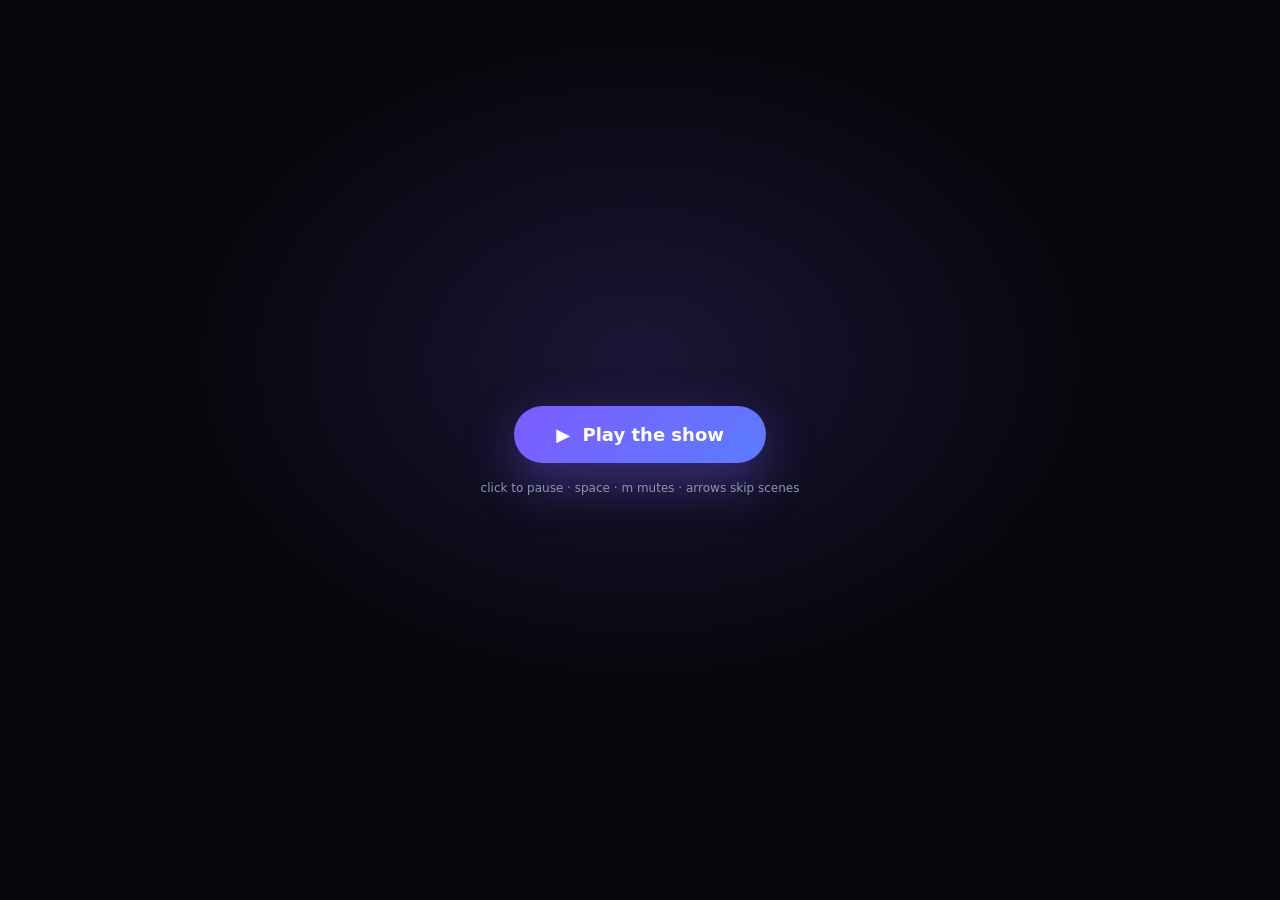
==== examples/alan-watts.html @ 17af9268 "v1.6.0 — portrait, square and feed formats, plus an Alan Watts example The design space now follows " ====
<!DOCTYPE html>
<html lang="en" class="mode-wizard"><head>
<meta charset="utf-8">
<meta name="viewport" content="width=device-width, initial-scale=1">
<title>Kinemotif — the HTML animation studio</title>
<meta name="description" content="Turn a paragraph into a moving, scored presentation. One HTML file. No video, no images, no internet.">
<style>
/* ============================================================
   Motion Studio — UI styles
   ============================================================ */
*, *::before, *::after { box-sizing: border-box; }

:root {
  --bg: #0b0d12;
  --panel: #12151d;
  --panel2: #171b25;
  --line: #232a38;
  --ink: #e8ecf5;
  --muted: #8b96ad;
  --accent: #7c5cff;
  --accent2: #22d3ee;
  --radius: 10px;
}

html, body {
  margin: 0; padding: 0;
  background: var(--bg);
  color: var(--ink);
  font-family: "Segoe UI", system-ui, -apple-system, sans-serif;
  font-size: 14px;
  -webkit-font-smoothing: antialiased;
}
body { overflow: hidden; }

button { font-family: inherit; font-size: inherit; cursor: pointer; }
input, select, textarea { font-family: inherit; font-size: inherit; }

.logo { font-weight: 800; letter-spacing: -0.02em; font-size: 20px; }
.logo span { color: var(--accent); }
.logo.small { font-size: 16px; }

.spacer { flex: 1; }
.muted { color: var(--muted); font-weight: 400; }

/* ---------------- buttons ---------------- */
.primary {
  background: linear-gradient(135deg, var(--accent), #5b7cff);
  color: #fff; border: 0; border-radius: 8px;
  padding: 9px 16px; font-weight: 600;
}
.primary:hover { filter: brightness(1.1); }
.primary.big { padding: 14px 26px; font-size: 16px; border-radius: 10px; }
.ghost {
  background: var(--panel2); color: var(--ink);
  border: 1px solid var(--line); border-radius: 8px;
  padding: 8px 14px;
}
.ghost:hover { border-color: #3a4459; }
.ghost.off { opacity: .55; }
.full { width: 100%; display: block; margin-top: 6px; }

/* ---------------- wizard ---------------- */
#wizard {
  height: 100vh; overflow-y: auto;
  background:
    radial-gradient(900px 500px at 12% -10%, rgba(124, 92, 255, .22), transparent 60%),
    radial-gradient(700px 500px at 95% 0%, rgba(34, 211, 238, .14), transparent 60%),
    var(--bg);
}
.wiz-inner { max-width: 1040px; margin: 0 auto; padding: 26px 24px 56px; }
.wiz-inner header { margin-bottom: 16px; }
.wiz-inner h1 { font-size: 33px; margin: 4px 0 8px; letter-spacing: -0.03em; line-height: 1.1; }
.wiz-inner .tag { color: var(--muted); font-size: 15px; max-width: 640px; line-height: 1.6; margin: 0; }
.wiz-inner section { margin-top: 22px; }
.wiz-inner h2 {
  font-size: 13px; text-transform: uppercase; letter-spacing: .12em;
  color: var(--muted); font-weight: 700; margin: 0 0 12px;
  display: flex; align-items: center; gap: 8px;
}
.wiz-inner h2 i {
  font-style: normal; width: 20px; height: 20px; border-radius: 50%;
  background: var(--accent); color: #fff; font-size: 11px;
  display: grid; place-items: center; letter-spacing: 0;
}

.style-cards { display: grid; grid-template-columns: repeat(3, 1fr); gap: 12px; }
.style-card {
  background: var(--panel); border: 2px solid var(--line);
  border-radius: var(--radius); padding: 8px; text-align: left;
  color: var(--ink); transition: border-color .15s, transform .15s;
}
.style-card:hover { transform: translateY(-2px); border-color: #3a4459; }
.style-card.on { border-color: var(--accent); box-shadow: 0 0 0 3px rgba(124, 92, 255, .18); }
.style-card .sw { width: 100%; height: 112px; object-fit: cover; display: block; border-radius: 6px; background: #000; }
.style-card .sc-name { font-weight: 700; margin-top: 8px; font-size: 13px; }
.style-card .sc-blurb { color: var(--muted); font-size: 11.5px; margin-top: 2px; }

.chips { display: flex; flex-wrap: wrap; gap: 8px; margin-bottom: 10px; }
.chip {
  background: var(--panel2); border: 1px solid var(--line); color: var(--muted);
  border-radius: 999px; padding: 6px 13px; font-size: 12.5px;
}
.chip:hover { color: var(--ink); border-color: var(--accent); }

#storyInput {
  width: 100%; min-height: 104px; resize: vertical;
  background: var(--panel); border: 1px solid var(--line); border-radius: var(--radius);
  color: var(--ink); padding: 14px; line-height: 1.65;
}
#storyInput:focus { outline: 0; border-color: var(--accent); }

.row3 { display: grid; grid-template-columns: repeat(3, 1fr); gap: 12px; }
.row4 { display: grid; grid-template-columns: repeat(4, 1fr); gap: 12px; }
@media (max-width: 820px) { .row4 { grid-template-columns: repeat(2, 1fr); } }
.row3 label, .row4 label { display: block; font-size: 12px; color: var(--muted); }
.row3 select, .row4 select {
  width: 100%; margin-top: 6px; background: var(--panel);
  border: 1px solid var(--line); color: var(--ink);
  border-radius: 8px; padding: 9px 10px;
}

.wiz-actions { display: flex; gap: 12px; align-items: center; margin-top: 22px; }
.resume {
  margin-top: 18px; padding: 12px 16px; border-radius: 10px;
  background: var(--panel); border: 1px dashed var(--line); color: var(--muted);
}
.resume button {
  background: none; border: 0; color: var(--accent2);
  text-decoration: underline; font-weight: 600; padding: 0 4px;
}

/* ---------------- editor shell ---------------- */
#editor {
  display: grid;
  grid-template-columns: 288px minmax(0, 1fr) 320px;
  grid-template-rows: 54px minmax(0, 1fr);
  height: 100vh;
  background: var(--bg);
}
#topbar {
  grid-column: 1 / -1;
  display: flex; align-items: center; gap: 12px;
  padding: 0 14px; border-bottom: 1px solid var(--line);
  background: var(--panel);
}
.title-input {
  background: var(--panel2); border: 1px solid var(--line); color: var(--ink);
  border-radius: 8px; padding: 7px 11px; width: 260px;
}
.title-input:focus { outline: 0; border-color: var(--accent); }

#left, #right {
  background: var(--panel); overflow-y: auto; padding: 12px;
}
#left { border-right: 1px solid var(--line); }
#right { border-left: 1px solid var(--line); }

.pane-head {
  display: flex; align-items: center; justify-content: space-between;
  font-size: 11px; text-transform: uppercase; letter-spacing: .12em;
  color: var(--muted); font-weight: 700;
  margin: 14px 0 8px;
}
.pane-head:first-child { margin-top: 2px; }
.pane-head button {
  background: var(--panel2); border: 1px solid var(--line); color: var(--ink);
  width: 22px; height: 22px; border-radius: 6px; line-height: 1;
  font-size: 14px; padding: 0;
}
.pane-head button:hover { border-color: var(--accent); }

.scene-list { display: flex; flex-direction: column; gap: 6px; }
.scene-item {
  display: flex; gap: 8px; align-items: center;
  background: var(--panel2); border: 1px solid var(--line);
  border-radius: 8px; padding: 8px 9px; cursor: pointer;
}
.scene-item:hover { border-color: #3a4459; }
.scene-item.sel { border-color: var(--accent); background: #1b1830; }
.si-num {
  width: 20px; height: 20px; flex: 0 0 20px; border-radius: 5px;
  background: #232a3c; color: var(--muted); font-size: 11px;
  display: grid; place-items: center; font-weight: 700;
}
.si-main { min-width: 0; flex: 1; }
.si-title { font-size: 12.5px; font-weight: 600; white-space: nowrap; overflow: hidden; text-overflow: ellipsis; }
.si-sub { font-size: 10.5px; color: var(--muted); margin-top: 2px; }
.si-tools { display: flex; gap: 2px; opacity: 0; transition: opacity .12s; }
.scene-item:hover .si-tools { opacity: 1; }
.si-tools button {
  background: none; border: 0; color: var(--muted);
  font-size: 11px; padding: 2px 3px; border-radius: 4px;
}
.si-tools button:hover { background: #2a3348; color: var(--ink); }

.style-row { display: grid; grid-template-columns: 1fr 1fr; gap: 6px; }
.swatch {
  display: flex; align-items: center; gap: 6px;
  background: var(--panel2); border: 1px solid var(--line); color: var(--muted);
  border-radius: 7px; padding: 7px 8px; font-size: 11.5px; text-align: left;
}
.swatch i { width: 10px; height: 10px; border-radius: 3px; flex: 0 0 10px; }
.swatch.on { border-color: var(--accent); color: var(--ink); }

#moodSel {
  width: 100%; background: var(--panel2); border: 1px solid var(--line);
  color: var(--ink); border-radius: 8px; padding: 8px 10px;
}

/* ---------------- stage ---------------- */
#center {
  display: flex; flex-direction: column; min-width: 0; min-height: 0;
  background: #05060a;
}
#stagewrap {
  flex: 1; min-height: 0; display: flex;
  align-items: center; justify-content: center;
  padding: 14px; background: #05060a;
}
#stage {
  width: 100%; height: 100%;
  object-fit: contain;
  display: block;
  border-radius: 6px;
  box-shadow: 0 12px 40px rgba(0, 0, 0, .6);
  background: #000;
}

#transport {
  display: flex; align-items: center; gap: 8px;
  padding: 8px 14px; border-top: 1px solid var(--line);
  background: var(--panel);
}
.tbtn {
  background: var(--panel2); border: 1px solid var(--line); color: var(--ink);
  border-radius: 7px; width: 32px; height: 30px; padding: 0;
  display: grid; place-items: center; font-size: 12px;
}
.tbtn:hover { border-color: var(--accent); }
.tbtn.play { width: 44px; background: var(--accent); border-color: var(--accent); color: #fff; font-size: 13px; }
#timeLbl { font-variant-numeric: tabular-nums; color: var(--muted); font-size: 12px; margin-left: 4px; }
.mini { display: flex; align-items: center; gap: 6px; font-size: 11px; color: var(--muted); }
.mini input { width: 90px; }

#timeline { position: relative; height: 46px; padding: 8px 14px 12px; background: var(--panel); border-top: 1px solid var(--line); }
#track { display: flex; gap: 3px; height: 100%; }
.seg {
  position: relative; background: #232a3c; border-radius: 5px;
  min-width: 8px; cursor: pointer; overflow: hidden;
  border: 1px solid transparent;
}
.seg:hover { background: #2c3549; }
.seg.sel { border-color: var(--accent); background: #2a2547; }
.seg.now { background: #333d55; }
.seg b {
  position: absolute; inset: 0; display: grid; place-items: center;
  font-size: 10px; color: #7f8aa3; font-weight: 700;
}
#head {
  position: absolute; top: 6px; bottom: 10px; left: 0; width: 2px;
  background: var(--accent2); box-shadow: 0 0 8px var(--accent2);
  pointer-events: none;
}

/* ---------------- inspector ---------------- */
.fld { display: block; font-size: 11.5px; color: var(--muted); margin-bottom: 10px; }
.fld input[type="text"], .fld input:not([type]), .fld textarea, .fld select {
  width: 100%; margin-top: 5px; background: var(--panel2);
  border: 1px solid var(--line); color: var(--ink);
  border-radius: 7px; padding: 8px 9px; font-size: 12.5px;
}
.fld textarea { resize: vertical; line-height: 1.55; }
.fld input[type="range"] { width: 100%; margin-top: 8px; }
.fld input[type="color"] { width: 100%; height: 32px; margin-top: 5px; background: var(--panel2); border: 1px solid var(--line); border-radius: 7px; padding: 2px; }
.fld select:focus, .fld input:focus, .fld textarea:focus { outline: 0; border-color: var(--accent); }
.hint { font-size: 11px; color: #5d6880; line-height: 1.6; margin-top: 18px; }

/* ---------------- play only ---------------- */
#playlayer {
  position: fixed; inset: 0; z-index: 40;
  display: none; flex-direction: column; gap: 18px;
  align-items: center; justify-content: center;
  background: radial-gradient(700px 500px at 50% 40%, rgba(124, 92, 255, .18), transparent 70%), #05060a;
}
#playlayer.show { display: flex; }
#bigplay {
  background: linear-gradient(135deg, var(--accent), #5b7cff);
  color: #fff; border: 0; border-radius: 999px;
  padding: 18px 42px; font-size: 18px; font-weight: 700;
  box-shadow: 0 18px 50px rgba(124, 92, 255, .4);
}
#bigplay:hover { filter: brightness(1.08); }
.phint { color: var(--muted); font-size: 12px; }

html.mode-play body { background: #000; overflow: hidden; }
html.mode-play #wizard, html.mode-play #editor { display: none; }
html.mode-play #stagewrap {
  position: fixed; inset: 0; z-index: 5;
  display: block; padding: 0; background: #000;
}
html.mode-play #stage {
  width: 100vw; height: 100vh; border-radius: 0; box-shadow: none; cursor: pointer;
}

/* mode visibility */
html.mode-wizard #editor { display: none; }
html.mode-studio #wizard { display: none; }
html.mode-studio #playlayer { display: none; }
html.mode-wizard #playlayer { display: none; }

@media (max-width: 1100px) {
  #editor { grid-template-columns: 230px minmax(0, 1fr) 260px; }
  .style-cards { grid-template-columns: repeat(2, 1fr); }
}

/* ---------------- v2 additions ---------------- */
.iconbtn {
  background: var(--panel2); border: 1px solid var(--line); color: var(--ink);
  border-radius: 7px; width: 30px; height: 30px; padding: 0;
  display: grid; place-items: center; font-size: 13px; line-height: 1;
}
.iconbtn:hover { border-color: var(--accent); }
.iconbtn:disabled { opacity: .35; cursor: default; border-color: var(--line); }

.fldrow { display: grid; grid-template-columns: 1fr 1fr; gap: 8px; }
.fldrow .fld { margin-bottom: 10px; }

#reduceNote {
  display: none; margin-top: 16px; padding: 10px 14px; border-radius: 10px;
  background: rgba(124, 92, 255, .1); border: 1px solid rgba(124, 92, 255, .35);
  color: var(--muted); font-size: 12.5px;
}

#help {
  position: fixed; inset: 0; z-index: 60; display: none;
  align-items: center; justify-content: center;
  background: rgba(4, 6, 12, .78); backdrop-filter: blur(4px);
}
#help.show { display: flex; }
#help .card {
  background: var(--panel); border: 1px solid var(--line); border-radius: 14px;
  padding: 22px 26px; max-width: 520px; width: calc(100% - 48px);
  box-shadow: 0 30px 80px rgba(0, 0, 0, .6);
}
#help h3 { margin: 0 0 14px; font-size: 15px; letter-spacing: .02em; }
#help table { width: 100%; border-collapse: collapse; font-size: 13px; }
#help td { padding: 6px 0; border-bottom: 1px solid rgba(255, 255, 255, .05); color: var(--muted); }
#help td:first-child { width: 42%; }
#help kbd {
  background: var(--panel2); border: 1px solid var(--line); border-bottom-width: 2px;
  border-radius: 5px; padding: 2px 7px; font-family: inherit; font-size: 12px; color: var(--ink);
}

/* style picker */
.pick-row { display: flex; align-items: center; gap: 12px; margin-top: 10px; flex-wrap: wrap; }
.pick-row > span { font-size: 12px; color: var(--muted); }
.style-picks { display: flex; gap: 6px; flex-wrap: wrap; }
.pick {
  display: flex; align-items: center; gap: 6px; font-size: 11.5px;
  background: var(--panel2); border: 1px solid var(--line); color: var(--muted);
  border-radius: 999px; padding: 5px 11px; opacity: .45;
}
.pick i { width: 8px; height: 8px; border-radius: 3px; display: block; }
.pick.on { opacity: 1; color: var(--ink); border-color: var(--accent); }
.music-info { font-size: 11px; color: var(--muted); margin-top: 6px; font-variant-numeric: tabular-nums; }

.toggle { display: flex; align-items: center; gap: 7px; margin-top: 8px; font-size: 11.5px; color: var(--muted); cursor: pointer; }
.toggle input { accent-color: #7c5cff; }

.mix-order { font-size: 11.5px; color: var(--muted); margin-top: 8px; line-height: 1.7; }
.mix-order b { color: var(--ink); font-weight: 600; }
#mixStyles { margin-bottom: 6px; }

</style>
</head>
<body>

<!-- ===================== WIZARD ===================== -->
<div id="wizard">
  <div class="wiz-inner">
    <header>
      <div class="logo">Kine<span>motif</span></div>
      <h1>Turn a paragraph into a moving, scored presentation.</h1>
      <p class="tag">One HTML file. It draws its own artwork, animates every scene, morphs between them and synthesises an original soundtrack as it plays. No video files, no images, no internet.</p>
    </header>

    <section>
      <h2><i>1</i> Pick a look</h2>
      <div id="styleCards" class="style-cards"><button class="style-card" type="button"><canvas class="sw" width="480" height="270"></canvas><div class="sc-name">Pixel Arcade</div><div class="sc-blurb">8-bit blocks, arcade type</div></button><button class="style-card" type="button"><canvas class="sw" width="1920" height="1080"></canvas><div class="sc-name">Stick Figure</div><div class="sc-blurb">ink on paper, hand-drawn</div></button><button class="style-card on" type="button"><canvas class="sw" width="1280" height="720"></canvas><div class="sc-name">Neon Night</div><div class="sc-blurb">glowing strokes on black</div></button><button class="style-card" type="button"><canvas class="sw" width="1920" height="1080"></canvas><div class="sc-name">Paper Cut</div><div class="sc-blurb">layered cut-outs, warm serif</div></button><button class="style-card" type="button"><canvas class="sw" width="1280" height="720"></canvas><div class="sc-name">Cosmic Dream</div><div class="sc-blurb">deep space gradients, thin type</div></button><button class="style-card" type="button"><canvas class="sw" width="960" height="540"></canvas><div class="sc-name">VHS Retro</div><div class="sc-blurb">80s sunset, chromatic fuzz</div></button><button class="style-card" type="button"><canvas class="sw" width="1920" height="1080"></canvas><div class="sc-name">Blueprint</div><div class="sc-blurb">technical drawing, cyan grid</div></button><button class="style-card" type="button"><canvas class="sw" width="1920" height="1080"></canvas><div class="sc-name">Riso Print</div><div class="sc-blurb">two-ink overprint, paper grain</div></button><button class="style-card" type="button"><canvas class="sw" width="1920" height="1080"></canvas><div class="sc-name">Chalkboard</div><div class="sc-blurb">chalk on a dark board</div></button><button class="style-card" type="button"><canvas class="sw" width="1920" height="1080"></canvas><div class="sc-name">Swiss Grid</div><div class="sc-blurb">white space, hard rules, one red</div></button></div>
      <div class="pick-row"><span>Styles to mix</span><div id="wizStyles" class="style-picks"><button type="button" class="pick on" data-style="pixel"><i style="background:#ff4d6d"></i>Pixel</button><button type="button" class="pick on" data-style="stick"><i style="background:#e0512f"></i>Stick</button><button type="button" class="pick on" data-style="neon"><i style="background:#ff2d95"></i>Neon</button><button type="button" class="pick on" data-style="paper"><i style="background:#cf5c39"></i>Paper</button><button type="button" class="pick on" data-style="cosmic"><i style="background:#8b5cf6"></i>Cosmic</button><button type="button" class="pick on" data-style="vhs"><i style="background:#ff2e88"></i>VHS</button><button type="button" class="pick on" data-style="blueprint"><i style="background:#7fb3ff"></i>Blueprint</button><button type="button" class="pick on" data-style="riso"><i style="background:#ff4f4f"></i>Riso</button><button type="button" class="pick on" data-style="chalk"><i style="background:#f6e58d"></i>Chalkboard</button><button type="button" class="pick on" data-style="swiss"><i style="background:#e8342a"></i>Swiss</button></div></div>
      <div id="wizOrder" class="mix-order"></div>
    </section>

    <section>
      <h2><i>2</i> Give it a story</h2>
      <div id="demoChips" class="chips"><button type="button" class="chip">The Water Cycle</button><button type="button" class="chip">A Seed Becomes a Tree</button><button type="button" class="chip">Why We Ship Fast</button><button type="button" class="chip">A Night in the City</button></div>
      <textarea id="storyInput" placeholder="Paste a paragraph, a script, or just a topic. Each sentence becomes a scene with its own picture, and the scenes morph into each other."></textarea>
    </section>

    <section>
      <h2><i>3</i> Set the mood</h2>
      <div class="row3">
        <label>Music<select id="wizMood"><option value="uplifting">Uplifting</option><option value="calm">Calm</option><option value="epic">Epic</option><option value="playful">Playful</option><option value="tense">Tense</option><option value="lofi">Lo-fi</option><option value="cinematic">Cinematic</option><option value="dreamy">Dreamy</option><option value="groove">Groove</option><option value="none">Silent</option></select></label>
        <label>Pace<select id="wizPace">
          <option value="0.85">Brisk</option>
          <option value="1" selected="">Normal</option>
          <option value="1.3">Slow</option>
        </select></label>
        <label>Format<select id="wizAspect" data-built="1"><option value="16:9">Landscape 16:9</option><option value="9:16">Portrait 9:16 (mobile)</option><option value="1:1">Square 1:1</option><option value="4:5">Portrait 4:5 (feed)</option></select></label>
        <label>Scene transition<select id="wizTrans">
          <option value="morph" selected="">Morph</option>
          <option value="fade">Fade</option>
          <option value="slide">Slide</option>
          <option value="wipe">Wipe</option>
          <option value="iris">Iris</option>
          <option value="glitch">Glitch</option>
          <option value="none">Hard cut</option>
        </select></label>
      </div>
    </section>

    <div class="wiz-actions">
      <button id="wizGo" class="primary big">Generate my show →</button>
      <button id="wizBlank" class="ghost">Start blank</button>
    </div>

    <div id="reduceNote">Your system asks for reduced motion, so shows will not auto-play here. Everything else works the same.</div>
    <div id="resumeNote" class="resume" style="display: block;">
      You have a saved project in this browser. <button id="resumeBtn">Continue editing it</button>
    </div>
  </div>
</div>

<!-- ===================== EDITOR ===================== -->
<div id="editor">
  <header id="topbar">
    <div class="logo small">Kine<span>motif</span></div>
    <input id="projTitle" class="title-input" value="My show" aria-label="Project title">
    <button id="btnUndo" class="iconbtn" title="Undo (Ctrl+Z)">↶</button>
    <button id="btnRedo" class="iconbtn" title="Redo (Ctrl+Shift+Z)">↷</button>
    <div class="spacer"></div>
    <button id="btnOpenJson" class="ghost" title="Open a .kinemotif.json project or an exported show">Open</button>
    <button id="btnSaveJson" class="ghost" title="Save the project as JSON">Save .json</button>
    <button id="btnHelp" class="iconbtn" title="Keyboard shortcuts (?)">?</button>
    <button id="btnNew" class="ghost">New from story</button>
    <button id="btnExport" class="primary">Export HTML show</button>
    <input id="fileInput" type="file" accept=".json,.html,application/json,text/html" hidden="">
  </header>

  <aside id="left">
    <div class="pane-head">Scenes <button id="btnAdd" title="Add a scene">+</button></div>
    <div id="sceneList" class="scene-list"></div>
    <div class="pane-head">Format</div>
    <select id="aspectSel" class="full" data-built="1"><option value="16:9">Landscape 16:9</option><option value="9:16">Portrait 9:16 (mobile)</option><option value="1:1">Square 1:1</option><option value="4:5">Portrait 4:5 (feed)</option></select>
    <div class="pane-head">Look</div>
    <div id="styleRow" class="style-row"></div>
    <div class="pane-head">Mix styles</div>
    <div id="mixStyles" class="style-picks"></div>
    <button id="btnMix" class="ghost full">Apply mix to scenes</button>
    <div class="pane-head">Sound</div>
    <select id="moodSel"></select>
    <div class="fldrow">
      <button id="btnMusic" class="ghost" title="Compose a different soundtrack for this show">New music</button>
      <button id="btnMute" class="ghost">Music: on</button>
    </div>
    <div id="musicInfo" class="music-info"></div>
    <label class="toggle"><input type="checkbox" id="reactBeat" checked=""> Artwork pulses with the beat</label>
  </aside>

  <main id="center">
    <div id="stagewrap"><canvas id="stage" width="1920" height="1080"></canvas></div>
    <div id="transport">
      <button id="btnPrev" class="tbtn" title="Previous scene">⏮</button>
      <button id="btnPlay" class="tbtn play" title="Play / pause">▶</button>
      <button id="btnNext" class="tbtn" title="Next scene">⏭</button>
      <span id="timeLbl">0:00 / 1:09</span>
      <div class="spacer"></div>
      <label class="mini">Speed<input id="speed" type="range" min="0.5" max="2" step="0.1" value="1"></label>
      <button id="btnLoop" class="tbtn" title="Loop the show">↻</button>
      <button id="btnFull" class="tbtn" title="Fullscreen">⛶</button>
    </div>
    <div id="timeline"><div id="track"></div><div id="head" style="left: 0%;"></div></div>
  </main>

  <aside id="right">
    <div class="pane-head">Scene <span id="sceneNum" class="muted"></span></div>
    <label class="fld">Title<input id="fTitle" type="text"></label>
    <label class="fld">Text<textarea id="fBody" rows="4"></textarea></label>
    <div class="fldrow">
      <label class="fld">Style<select id="fStyle"></select></label>
      <label class="fld">Visual<select id="fVisual"></select></label>
    </div>
    <label class="fld">Motif<select id="fMotif"></select></label>
    <div class="fldrow">
      <label class="fld">Entrance<select id="fEnter"></select></label>
      <label class="fld">Easing<select id="fEase"></select></label>
    </div>
    <div class="fldrow">
      <label class="fld">Layout<select id="fLayout">
        <option value="split">Text + visual</option>
        <option value="center">Centered</option>
      </select></label>
      <label class="fld">Camera<select id="fCam"></select></label>
    </div>
    <label class="fld">Duration <span id="fDurLbl" class="muted"></span><input id="fDur" type="range" min="2" max="15" step="0.5" value="5"></label>
    <div class="fldrow">
      <label class="fld">Text effect<select id="fTextFx"></select></label>
      <label class="fld">Transition<select id="fTrans"></select></label>
    </div>
    <label class="fld">Accent<input id="fAccent" type="color" value="#ff2d95"></label>
    <p class="hint">Space plays and pauses. Left and right arrows jump between scenes. Everything you edit is saved in this browser; Export writes a single HTML file that plays on its own.</p>
  </aside>
</div>

<!-- ===================== PLAY-ONLY OVERLAY ===================== -->
<div id="playlayer">
  <button id="bigplay">▶&nbsp; Play the show</button>
  <div class="phint">click to pause · space · m mutes · arrows skip scenes</div>
</div>

<!-- ===================== SHORTCUTS ===================== -->
<div id="help">
  <div class="card">
    <h3>Keyboard shortcuts</h3>
    <table>
      <tbody><tr><td><kbd>Space</kbd></td><td>Play / pause</td></tr>
      <tr><td><kbd>←</kbd> <kbd>→</kbd></td><td>Previous / next scene</td></tr>
      <tr><td><kbd>Ctrl</kbd>+<kbd>Z</kbd></td><td>Undo</td></tr>
      <tr><td><kbd>Ctrl</kbd>+<kbd>Shift</kbd>+<kbd>Z</kbd></td><td>Redo</td></tr>
      <tr><td><kbd>E</kbd></td><td>Export the HTML show</td></tr>
      <tr><td><kbd>?</kbd></td><td>This panel</td></tr>
      <tr><td><kbd>Esc</kbd></td><td>Close this panel</td></tr>
    </tbody></table>
  </div>
</div>

<script>window.__SHOW__={"schema":1,"id":"p_watts","title":"Alan Watts — in his words","style":"neon","mood":"dreamy","pace":1,"transition":"morph","aspect":"9:16","musicSeed":2376521468,"reactToMusic":true,"scenes":[{"id":"w0","title":"The dance of change","body":"The only way to make sense out of change is to plunge into it, move with it, and join the dance.","motif":"spiral","visual":"orbit","textFx":"wave","dur":6,"layout":"center","transition":"morph","accent":"#ff2d95","enter":"zoom","ease":"back","cam":"in","style":"neon"},{"id":"w1","title":"A wave in the ocean","body":"You are a function of what the whole universe is doing in the same way that a wave is a function of what the whole ocean is doing.","motif":"wave","visual":"motif","textFx":"reveal","dur":9,"layout":"split","transition":"morph","accent":"#38bdf8","enter":"rise","ease":"back","cam":"pan","style":"cosmic"},{"id":"w2","title":"Work becomes play","body":"This is the real secret of life — to be completely engaged with what you are doing in the here and now. And instead of calling it work, realize it is play.","motif":"heart","visual":"steps","textFx":"highlight","dur":9,"layout":"center","transition":"morph","accent":"#b07909","enter":"rise","ease":"back","cam":"in","style":"riso"},{"id":"w3","title":"Trust the water","body":"To have faith is to trust yourself to the water. When you swim you don’t grab hold of the water, because if you do you will sink and drown. Instead you relax, and float.","motif":"wave","visual":"flow","textFx":"typewriter","dur":9,"layout":"split","transition":"morph","accent":"#ff9fb2","enter":"rise","ease":"back","cam":"pan","style":"blueprint"},{"id":"w4","title":"An aperture","body":"You are an aperture through which the universe is looking at and exploring itself.","motif":"eye","visual":"rings","textFx":"pop","dur":9,"layout":"center","transition":"morph","accent":"#f6e58d","enter":"rise","ease":"back","cam":"in","style":"chalk"},{"id":"w5","title":"Leaves from a tree","body":"We do not “come into” this world; we come out of it, as leaves from a tree.","motif":"tree","visual":"motif","textFx":"kinetic","dur":9,"layout":"split","transition":"morph","accent":"#3f6f7a","enter":"rise","ease":"back","cam":"pan","style":"paper"},{"id":"w6","title":"The art of living","body":"It is neither careless drifting on the one hand nor fearful clinging to the past on the other. It is being sensitive to each moment, regarding it as utterly new.","motif":"arrow","visual":"timeline","textFx":"shutter","dur":9,"layout":"center","transition":"morph","accent":"#3a6ff8","enter":"rise","ease":"back","cam":"in","style":"swiss"},{"id":"w7","title":"Alan Watts","body":"1915 – 1973. Writer and speaker, interpreter of Zen and Taoism for the West. Quotes from his talks and books.","motif":"book","visual":"motif","textFx":"reveal","dur":9,"layout":"center","transition":"morph","accent":"#7cff5a","enter":"rise","ease":"back","cam":"pan","style":"vhs"}]};window.__PLAY__=1;</script>

<script>
/* ============================================================
   Motion Studio — render core
   Canvas engine: styles, motifs, scenes, morphing, transitions
   ============================================================ */
(function () {
  'use strict';

  var W = 1920, H = 1080, TAU = Math.PI * 2;

  /* The design space follows the output format. Portrait is not a crop of
     landscape — the layout below reflows for it. */
  var ASPECTS = {
    '16:9': { w: 1920, h: 1080, label: 'Landscape 16:9' },
    '9:16': { w: 1080, h: 1920, label: 'Portrait 9:16 (mobile)' },
    '1:1': { w: 1080, h: 1080, label: 'Square 1:1' },
    '4:5': { w: 1080, h: 1350, label: 'Portrait 4:5 (feed)' }
  };
  function setStage(aspect) {
    var a = ASPECTS[aspect] || ASPECTS['16:9'];
    W = a.w; H = a.h;
    return a;
  }
  function isPortrait() { return H > W * 1.02; }

  function clamp(v, a, b) { return v < a ? a : (v > b ? b : v); }
  function lerp(a, b, t) { return a + (b - a) * t; }
  function easeOut(t) { t = clamp(t, 0, 1); return 1 - Math.pow(1 - t, 3); }
  function easeInOut(t) { t = clamp(t, 0, 1); return t < .5 ? 2 * t * t : 1 - Math.pow(-2 * t + 2, 2) / 2; }
  function easeOutBack(t) { t = clamp(t, 0, 1); var c = 1.70158; return 1 + (c + 1) * Math.pow(t - 1, 3) + c * Math.pow(t - 1, 2); }

  var EASES = {
    linear: function (t) { return t; },
    out: function (t) { return easeOut(t); },
    inOut: function (t) { return easeInOut(t); },
    back: function (t) { return easeOutBack(t); },
    expo: function (t) {
      t = clamp(t, 0, 1);
      return t === 0 ? 0 : (t === 1 ? 1 : (t < 0.5 ? Math.pow(2, 20 * t - 10) / 2 : (2 - Math.pow(2, -20 * t + 10)) / 2));
    },
    elastic: function (t) {
      t = clamp(t, 0, 1);
      if (t === 0 || t === 1) return t;
      return Math.pow(2, -10 * t) * Math.sin((t * 10 - 0.75) * (TAU / 3)) + 1;
    },
    bounce: function (t) {
      t = clamp(t, 0, 1);
      var n1 = 7.5625, d1 = 2.75;
      if (t < 1 / d1) return n1 * t * t;
      if (t < 2 / d1) { t -= 1.5 / d1; return n1 * t * t + 0.75; }
      if (t < 2.5 / d1) { t -= 2.25 / d1; return n1 * t * t + 0.9375; }
      t -= 2.625 / d1; return n1 * t * t + 0.984375;
    },
    spring: function (t) {
      t = clamp(t, 0, 1);
      return 1 - Math.cos(t * Math.PI * 1.5) * Math.exp(-t * 5);
    }
  };
  var ENTERS = ['rise', 'fade', 'zoom', 'slide', 'slideR', 'drop', 'flip', 'blur', 'pop', 'none'];
  var CAMS = ['in', 'out', 'pan', 'none'];
  function enterEase(sc, t) {
    var fn = EASES[sc.ease || 'back'] || EASES.back;
    return fn(clamp(t / 0.9, 0, 1));
  }
  function cameraFor(sc, t, st) {
    if (window.MS_REDUCE || sc.cam === 'none') return { x: 0, y: 0, z: 1 };
    var dur = Math.max(0.8, sc.dur || 5);
    var e = easeInOut(clamp(t / dur, 0, 1));
    if (sc.cam === 'out') return { x: 0, y: 0, z: 1.07 - 0.07 * e };
    if (sc.cam === 'pan') return { x: lerp(-28, 28, e), y: 0, z: 1.05 };
    return { x: 0, y: 0, z: 1 + 0.07 * e };
  }

  function seeded(seed) {
    var a = seed >>> 0;
    return function () {
      a |= 0; a = a + 0x6D2B79F5 | 0;
      var t = Math.imul(a ^ a >>> 15, 1 | a);
      t = t + Math.imul(t ^ t >>> 7, 61 | t) ^ t;
      return ((t ^ t >>> 14) >>> 0) / 4294967296;
    };
  }
  function hashStr(s) {
    var h = 2166136261, i;
    s = String(s || '');
    for (i = 0; i < s.length; i++) { h ^= s.charCodeAt(i); h = Math.imul(h, 16777619); }
    return h >>> 0;
  }

  /* ------------------------------------------------------------
     COLOUR — contrast-safe accents
     Ported from the fleet's colour core: WCAG relative luminance,
     HSL round-trip, and a nudge loop that keeps an accent legible
     against whatever background the style paints.
     ------------------------------------------------------------ */
  function hexToRgb(hex) {
    var h = String(hex || '').replace('#', '');
    if (h.length === 3) h = h[0] + h[0] + h[1] + h[1] + h[2] + h[2];
    var n = parseInt(h, 16);
    if (isNaN(n)) return { r: 255, g: 255, b: 255 };
    return { r: (n >> 16) & 255, g: (n >> 8) & 255, b: n & 255 };
  }
  function rgbToHex(c) {
    function f(v) { var s = Math.round(clamp(v, 0, 255)).toString(16); return s.length < 2 ? '0' + s : s; }
    return '#' + f(c.r) + f(c.g) + f(c.b);
  }
  function channelLum(v) {
    v = clamp(v, 0, 255) / 255;
    return v <= 0.03928 ? v / 12.92 : Math.pow((v + 0.055) / 1.055, 2.4);
  }
  function relLum(c) { return 0.2126 * channelLum(c.r) + 0.7152 * channelLum(c.g) + 0.0722 * channelLum(c.b); }
  function contrastRatio(a, b) {
    var la = relLum(hexToRgb(a)), lb = relLum(hexToRgb(b));
    return (Math.max(la, lb) + 0.05) / (Math.min(la, lb) + 0.05);
  }
  function rgbToHsl(c) {
    var r = c.r / 255, g = c.g / 255, b = c.b / 255;
    var max = Math.max(r, g, b), min = Math.min(r, g, b), d = max - min;
    var h = 0, s = 0, l = (max + min) / 2;
    if (d) {
      s = d / (1 - Math.abs(2 * l - 1) || 1);
      if (max === r) h = ((g - b) / d) % 6;
      else if (max === g) h = (b - r) / d + 2;
      else h = (r - g) / d + 4;
      h *= 60;
      if (h < 0) h += 360;
    }
    return { h: h, s: s * 100, l: l * 100 };
  }
  function hslToRgb(h, s, l) {
    h = ((h % 360) + 360) % 360; s = clamp(s, 0, 100) / 100; l = clamp(l, 0, 100) / 100;
    var c = (1 - Math.abs(2 * l - 1)) * s, x = c * (1 - Math.abs(((h / 60) % 2) - 1)), m = l - c / 2, p;
    if (h < 60) p = [c, x, 0];
    else if (h < 120) p = [x, c, 0];
    else if (h < 180) p = [0, c, x];
    else if (h < 240) p = [0, x, c];
    else if (h < 300) p = [x, 0, c];
    else p = [c, 0, x];
    return { r: (p[0] + m) * 255, g: (p[1] + m) * 255, b: (p[2] + m) * 255 };
  }
  function ensureContrast(fg, bg, min) {
    min = min || 3;
    if (contrastRatio(fg, bg) >= min) return fg;
    var hsl = rgbToHsl(hexToRgb(fg));
    var darken = relLum(hexToRgb(bg)) > 0.32;
    var out = fg;
    for (var step = 1; step <= 24; step++) {
      var l = clamp(hsl.l + (darken ? -step * 4 : step * 4), 5, 95);
      out = rgbToHex(hslToRgb(hsl.h, hsl.s, l));
      if (contrastRatio(out, bg) >= min) return out;
    }
    return out;
  }

  /* ------------------------------------------------------------
     STYLES
     ------------------------------------------------------------ */
  var STYLES = {
    pixel: {
      id: 'pixel', name: 'Pixel Arcade', blurb: '8-bit blocks, arcade type',
      res: [480, 270], smooth: false, glow: 0,
      pal: { bg: '#150e2e', bg2: '#2a1a5e', ink: '#f7f3e3', dim: '#3d2a78', a: ['#ff4d6d', '#ffd166', '#3ddc97', '#4cc9f0'] },
      font: { d: '"Courier New",ui-monospace,monospace', b: '"Courier New",ui-monospace,monospace', dw: '700', bw: '700', sp: 2 }
    },
    stick: {
      id: 'stick', name: 'Stick Figure', blurb: 'ink on paper, hand-drawn',
      res: [1920, 1080], smooth: true, glow: 0,
      pal: { bg: '#f8f6ef', bg2: '#efece1', ink: '#191b21', dim: '#c9c3b4', a: ['#e0512f', '#2b6cb0', '#c98a00', '#2f8f6f'] },
      font: { d: '"Segoe Print","Bradley Hand","Comic Sans MS",cursive', b: '"Segoe UI",system-ui,sans-serif', dw: '700', bw: '400', sp: 0 }
    },
    neon: {
      id: 'neon', name: 'Neon Night', blurb: 'glowing strokes on black',
      res: [1280, 720], smooth: true, glow: 24,
      pal: { bg: '#05030d', bg2: '#12082b', ink: '#eaf6ff', dim: '#2a1d55', a: ['#ff2d95', '#22d3ee', '#a78bfa', '#facc15'] },
      font: { d: '"Segoe UI",system-ui,sans-serif', b: '"Segoe UI",system-ui,sans-serif', dw: '800', bw: '400', sp: 1 }
    },
    paper: {
      id: 'paper', name: 'Paper Cut', blurb: 'layered cut-outs, warm serif',
      res: [1920, 1080], smooth: true, glow: 0,
      pal: { bg: '#f4ead9', bg2: '#e8dac3', ink: '#2c2419', dim: '#dbc9ad', a: ['#cf5c39', '#3f6f7a', '#c9a227', '#7a8450'] },
      font: { d: 'Georgia,"Times New Roman",serif', b: 'Georgia,serif', dw: '700', bw: '400', sp: 0 }
    },
    cosmic: {
      id: 'cosmic', name: 'Cosmic Dream', blurb: 'deep space gradients, thin type',
      res: [1280, 720], smooth: true, glow: 18,
      pal: { bg: '#080818', bg2: '#1b1040', ink: '#f0f4ff', dim: '#2b2458', a: ['#8b5cf6', '#38bdf8', '#f472b6', '#fbbf24'] },
      font: { d: '"Segoe UI",system-ui,sans-serif', b: '"Segoe UI",system-ui,sans-serif', dw: '300', bw: '300', sp: 3 }
    },
    vhs: {
      id: 'vhs', name: 'VHS Retro', blurb: '80s sunset, chromatic fuzz',
      res: [960, 540], smooth: true, glow: 12,
      pal: { bg: '#12002e', bg2: '#480c53', ink: '#fff3d6', dim: '#63206b', a: ['#ff2e88', '#00e5ff', '#ffb300', '#7cff5a'] },
      font: { d: 'Impact,"Arial Black",sans-serif', b: '"Courier New",monospace', dw: '400', bw: '700', sp: 1 }
    },
    blueprint: {
      id: 'blueprint', name: 'Blueprint', blurb: 'technical drawing, cyan grid',
      res: [1920, 1080], smooth: true, glow: 0,
      pal: { bg: '#0b2545', bg2: '#12335e', ink: '#e6f1ff', dim: '#1d3f6b', a: ['#7fb3ff', '#ffd166', '#9ef0c8', '#ff9fb2'] },
      font: { d: '"Courier New",monospace', b: '"Courier New",monospace', dw: '700', bw: '400', sp: 2 }
    },
    riso: {
      id: 'riso', name: 'Riso Print', blurb: 'two-ink overprint, paper grain',
      res: [1920, 1080], smooth: true, glow: 0,
      pal: { bg: '#f5efe3', bg2: '#ecdfcc', ink: '#26221d', dim: '#d8c9b0', a: ['#ff4f4f', '#2f6fdb', '#f5b93f', '#2f8f6f'] },
      font: { d: '"Arial Black",system-ui,sans-serif', b: 'Georgia,serif', dw: '400', bw: '400', sp: 0 }
    },
    chalk: {
      id: 'chalk', name: 'Chalkboard', blurb: 'chalk on a dark board',
      res: [1920, 1080], smooth: true, glow: 0,
      pal: { bg: '#22301f', bg2: '#1b2620', ink: '#f4f1e8', dim: '#3a4a38', a: ['#f6e58d', '#ff9f9f', '#a8e6cf', '#d5c6e0'] },
      font: { d: '"Segoe Print","Bradley Hand",cursive', b: '"Segoe Print","Bradley Hand",cursive', dw: '700', bw: '400', sp: 0 }
    },
    swiss: {
      id: 'swiss', name: 'Swiss Grid', blurb: 'white space, hard rules, one red',
      res: [1920, 1080], smooth: true, glow: 0,
      pal: { bg: '#f7f7f5', bg2: '#ececeb', ink: '#111111', dim: '#d6d6d4', a: ['#e8342a', '#111111', '#3a6ff8', '#f2b705'] },
      font: { d: '"Helvetica Neue",Arial,system-ui,sans-serif', b: '"Helvetica Neue",Arial,system-ui,sans-serif', dw: '700', bw: '400', sp: -1 }
    }
  };
  var STYLE_LIST = ['pixel', 'stick', 'neon', 'paper', 'cosmic', 'vhs', 'blueprint', 'riso', 'chalk', 'swiss']
    .map(function (k) { return STYLES[k]; });

  /* ------------------------------------------------------------
     MOTIFS — every visual is a closed polygon so it can morph
     ------------------------------------------------------------ */
  function circlePts(n, r) {
    var o = [], i;
    n = n || 72; r = r || 1;
    for (i = 0; i < n; i++) { var a = i / n * TAU - Math.PI / 2; o.push({ x: Math.cos(a) * r, y: Math.sin(a) * r }); }
    return o;
  }
  function starPts(points, r1, r2, n) {
    var o = [], i, segs = points * 2;
    n = n || 64;
    for (i = 0; i < n; i++) {
      var a = i / n * TAU - Math.PI / 2;
      var k = (i / n) * segs;
      var f = Math.abs(((k % 2) + 1) % 2);
      var rad = lerp(r2, r1, f);
      o.push({ x: Math.cos(a) * rad, y: Math.sin(a) * rad });
    }
    return o;
  }
  function polyPts(arr) { return arr.map(function (p) { return { x: p[0], y: p[1] }; }); }
  function blobPts(n, bumps, amp, base) {
    var o = [], i;
    for (i = 0; i < n; i++) {
      var a = i / n * TAU - Math.PI / 2;
      var r = base + amp * Math.cos(bumps * a);
      o.push({ x: Math.cos(a) * r, y: Math.sin(a) * r });
    }
    return o;
  }
  function heartPts(n) {
    n = n || 72;
    var o = [], i;
    for (i = 0; i < n; i++) {
      var t = i / n * TAU;
      var x = 16 * Math.pow(Math.sin(t), 3);
      var y = -(13 * Math.cos(t) - 5 * Math.cos(2 * t) - 2 * Math.cos(3 * t) - Math.cos(4 * t));
      o.push({ x: x / 17, y: y / 17 });
    }
    return o;
  }
  function moonPts(n) {
    n = n || 72;
    var o = circlePts(n), i;
    for (i = 0; i < o.length; i++) {
      var dx = o[i].x - 0.62, dy = o[i].y + 0.18;
      var d = Math.hypot(dx, dy);
      if (d < 0.92) {
        var s = 0.92 / (d || 1e-6);
        o[i] = { x: 0.62 + dx * s, y: -0.18 + dy * s };
      }
    }
    return o;
  }
  function treePts(n) {
    n = n || 72;
    var o = [], i;
    for (i = 0; i < n; i++) {
      var a = i / n * TAU - Math.PI / 2;
      var r = 0.92 + 0.1 * Math.cos(5 * a);
      var y = Math.sin(a) * r;
      var x = Math.cos(a) * r;
      if (y > 0.45) { x *= clamp(1 - (y - 0.45) * 2.6, 0.18, 1); }
      o.push({ x: x, y: y * 0.92 - 0.05 });
    }
    return o;
  }
  function bulbPts(n) {
    n = n || 72;
    var o = circlePts(n), i;
    for (i = 0; i < o.length; i++) {
      if (o[i].y > 0.35) {
        var f = clamp(1 - (o[i].y - 0.35) * 1.9, 0.34, 1);
        o[i] = { x: o[i].x * f, y: o[i].y };
      }
    }
    return o;
  }

  var MOTIFS = {
    sun: { label: 'Sun', pts: function () { return starPts(12, 1, 0.74, 72); } },
    moon: { label: 'Moon', pts: moonPts },
    mountain: { label: 'Mountain', pts: function () { return polyPts([[-1, 1], [-0.62, 0.05], [-0.3, 0.42], [0.05, -0.78], [0.42, 0.1], [0.66, -0.24], [1, 1]]); } },
    tree: { label: 'Tree', pts: treePts },
    city: { label: 'City', pts: function () { return polyPts([[-1, 1], [-1, -0.12], [-0.7, -0.12], [-0.7, -0.62], [-0.38, -0.62], [-0.38, 0.12], [-0.08, 0.12], [-0.08, -0.88], [0.22, -0.88], [0.22, -0.28], [0.54, -0.28], [0.54, -0.56], [0.84, -0.56], [0.84, 0.3], [1, 0.3], [1, 1]]); } },
    wave: {
      label: 'Waves', pts: function () {
        var o = [], i, n = 30;
        for (i = 0; i <= n; i++) { var x = -1 + i / n * 2; o.push({ x: x, y: -0.34 + 0.30 * Math.sin((x + 1) * Math.PI * 1.6) }); }
        for (i = n; i >= 0; i--) { var x2 = -1 + i / n * 2; o.push({ x: x2, y: 0.42 + 0.30 * Math.sin((x2 + 1) * Math.PI * 1.6) }); }
        return o;
      }
    },
    cloud: { label: 'Cloud', pts: function () { return blobPts(64, 5, 0.16, 0.72).map(function (p) { return { x: p.x, y: p.y * 0.78 }; }); } },
    star: { label: 'Star', pts: function () { return starPts(5, 1, 0.42, 72); } },
    rocket: { label: 'Rocket', pts: function () { return polyPts([[0, -1], [0.27, -0.34], [0.29, 0.36], [0.62, 0.62], [0.58, 0.96], [0.18, 0.72], [-0.18, 0.72], [-0.58, 0.96], [-0.62, 0.62], [-0.29, 0.36], [-0.27, -0.34]]); } },
    bulb: { label: 'Idea', pts: bulbPts },
    heart: { label: 'Heart', pts: heartPts },
    book: { label: 'Book', pts: function () { return polyPts([[-1, 0.62], [-1, -0.5], [-0.12, -0.3], [0, -0.26], [0.12, -0.3], [1, -0.5], [1, 0.62], [0.12, 0.4], [0, 0.44], [-0.12, 0.4]]); } },
    planet: { label: 'Planet', pts: function () { return circlePts(64, 0.86); } },
    eye: {
      label: 'Eye', pts: function () {
        var o = [], n = 26, i, x;
        for (i = 0; i <= n; i++) { x = -1 + (i / n) * 2; o.push({ x: x, y: -(1 - x * x) * 0.62 }); }
        for (i = n; i >= 0; i--) { x = -1 + (i / n) * 2; o.push({ x: x, y: (1 - x * x) * 0.62 }); }
        return o;
      }
    },
    arrow: {
      label: 'Arrow', pts: function () {
        return polyPts([[-1, -0.26], [-0.12, -0.26], [-0.12, -0.62], [1, 0], [-0.12, 0.62], [-0.12, 0.26], [-1, 0.26]]);
      }
    },
    bolt: {
      label: 'Bolt', pts: function () {
        return polyPts([[-0.18, -1], [0.55, -0.12], [0.08, -0.12], [0.34, 1], [-0.55, 0.08], [-0.06, 0.08]]);
      }
    },
    flower: {
      label: 'Flower', pts: function () {
        var o = [], i, n = 72;
        for (i = 0; i < n; i++) {
          var a = (i / n) * TAU - Math.PI / 2;
          var r = 0.72 + 0.3 * Math.cos(6 * a);
          o.push({ x: Math.cos(a) * r, y: Math.sin(a) * r });
        }
        return o;
      }
    },
    spiral: {
      label: 'Spiral', pts: function () {
        var o = [], i, n = 80;
        for (i = 0; i < n; i++) {
          var a = i / n * TAU * 2.4;
          var r = 0.12 + (i / n) * 0.9;
          o.push({ x: Math.cos(a) * r, y: Math.sin(a) * r });
        }
        for (i = n - 1; i >= 0; i--) {
          var a2 = i / n * TAU * 2.4, r2 = 0.12 + (i / n) * 0.9;
          o.push({ x: Math.cos(a2) * (r2 - 0.11), y: Math.sin(a2) * (r2 - 0.11) });
        }
        return o;
      }
    }
  };
  var MOTIF_LIST = Object.keys(MOTIFS);

  function signedArea(p) {
    var s = 0, i;
    for (i = 0; i < p.length; i++) { var a = p[i], b = p[(i + 1) % p.length]; s += a.x * b.y - b.x * a.y; }
    return s / 2;
  }
  function resample(pts, n) {
    var N = pts.length, cum = [0], total = 0, i;
    for (i = 0; i < N; i++) {
      var a = pts[i], b = pts[(i + 1) % N];
      total += Math.hypot(b.x - a.x, b.y - a.y);
      cum.push(total);
    }
    if (total < 1e-6) { total = 1; cum = cum.map(function (_, k) { return k; }); }
    var out = [], j = 0;
    for (var k = 0; k < n; k++) {
      var target = total * k / n;
      while (j < N - 1 && cum[j + 1] < target) j++;
      var segLen = (cum[j + 1] - cum[j]) || 1e-6;
      var t = (target - cum[j]) / segLen;
      var p0 = pts[j], p1 = pts[(j + 1) % N];
      out.push({ x: lerp(p0.x, p1.x, t), y: lerp(p0.y, p1.y, t) });
    }
    return out;
  }
  function normalizePts(pts, n) {
    var p = pts.slice();
    if (signedArea(p) < 0) p.reverse();
    p = resample(p, n || 96);
    var best = 0, bestY = Infinity, i;
    for (i = 0; i < p.length; i++) { if (p[i].y < bestY - 1e-9) { bestY = p[i].y; best = i; } }
    return p.slice(best).concat(p.slice(0, best));
  }
  var MOTIF_CACHE = {};
  function motifPoints(name, n) {
    n = n || 96;
    var key = name + '|' + n;
    if (!MOTIF_CACHE[key]) {
      var m = MOTIFS[name] || MOTIFS.sun;
      MOTIF_CACHE[key] = normalizePts(m.pts(), n);
    }
    return MOTIF_CACHE[key];
  }
  function morphPoints(a, b, t) {
    var A = motifPoints(a), B = motifPoints(b), o = [], i;
    for (i = 0; i < A.length; i++) o.push({ x: lerp(A[i].x, B[i].x, t), y: lerp(A[i].y, B[i].y, t) });
    return o;
  }

  /* ------------------------------------------------------------
     BACKGROUNDS
     ------------------------------------------------------------ */
  function drawBG(g, sc, t, st) {
    var p = st.pal, i;
    switch (st.id) {
      case 'pixel': {
        var gr = g.createLinearGradient(0, 0, 0, H);
        gr.addColorStop(0, p.bg2); gr.addColorStop(1, p.bg);
        g.fillStyle = gr; g.fillRect(0, 0, W, H);
        var r = seeded(11);
        g.fillStyle = p.ink;
        for (i = 0; i < 34; i++) {
          var x = Math.round(r() * W / 16) * 16, y = Math.round(r() * H * 0.55 / 16) * 16;
          g.globalAlpha = 0.35 + 0.4 * Math.abs(Math.sin(t * 1.6 + i));
          g.fillRect(x, y, 8, 8);
        }
        g.globalAlpha = 1;
        g.fillStyle = p.dim; g.fillRect(0, H * 0.84, W, H * 0.16);
        g.fillStyle = 'rgba(255,255,255,.06)';
        for (i = 0; i < 26; i++) g.fillRect(i * 80, H * 0.84, 40, 8);
        break;
      }
      case 'stick': {
        g.fillStyle = p.bg; g.fillRect(0, 0, W, H);
        g.strokeStyle = 'rgba(25,27,33,.07)'; g.lineWidth = 2;
        for (i = 1; i < 14; i++) { g.beginPath(); g.moveTo(0, i * 78); g.lineTo(W, i * 78 + 6); g.stroke(); }
        g.strokeStyle = 'rgba(25,27,33,.12)'; g.lineWidth = 3;
        g.beginPath(); g.moveTo(90, 0); g.lineTo(90, H); g.stroke();
        break;
      }
      case 'neon': {
        g.fillStyle = p.bg; g.fillRect(0, 0, W, H);
        var rg = g.createRadialGradient(W * 0.72, H * 0.45, 20, W * 0.72, H * 0.45, 700);
        rg.addColorStop(0, 'rgba(120,60,220,.34)'); rg.addColorStop(1, 'rgba(0,0,0,0)');
        g.fillStyle = rg; g.fillRect(0, 0, W, H);
        g.strokeStyle = 'rgba(120,90,255,.30)'; g.lineWidth = 2;
        for (i = 0; i < 12; i++) {
          var yy = H * 0.62 + Math.pow(i / 11, 2) * H * 0.45;
          g.beginPath(); g.moveTo(0, yy); g.lineTo(W, yy); g.stroke();
        }
        for (i = -10; i <= 10; i++) {
          g.beginPath(); g.moveTo(W / 2 + i * 60, H * 0.62); g.lineTo(W / 2 + i * 320, H); g.stroke();
        }
        break;
      }
      case 'paper': {
        g.fillStyle = p.bg; g.fillRect(0, 0, W, H);
        g.fillStyle = p.bg2;
        g.beginPath(); g.arc(W * 0.78, H * 0.2, 420, 0, TAU); g.fill();
        g.fillStyle = 'rgba(255,255,255,.35)';
        g.beginPath(); g.moveTo(0, H * 0.86); g.quadraticCurveTo(W * 0.5, H * 0.76, W, H * 0.9); g.lineTo(W, H); g.lineTo(0, H); g.fill();
        var rr = seeded(5);
        g.fillStyle = 'rgba(120,90,60,.055)';
        for (i = 0; i < 300; i++) g.fillRect(rr() * W, rr() * H, 2, 2);
        break;
      }
      case 'cosmic': {
        var cg = g.createRadialGradient(W * 0.3, H * 0.25, 40, W * 0.4, H * 0.5, 1200);
        cg.addColorStop(0, p.bg2); cg.addColorStop(0.55, '#0c0a24'); cg.addColorStop(1, p.bg);
        g.fillStyle = cg; g.fillRect(0, 0, W, H);
        var cr = seeded(23);
        for (i = 0; i < 130; i++) {
          var sx = cr() * W, sy = cr() * H, sr = cr() * 1.8 + 0.4;
          g.globalAlpha = 0.25 + 0.65 * Math.abs(Math.sin(t * 0.9 + i * 0.7));
          g.fillStyle = '#fff';
          g.beginPath(); g.arc(sx, sy, sr, 0, TAU); g.fill();
        }
        g.globalAlpha = 1;
        break;
      }
      case 'blueprint': {
        g.fillStyle = p.bg; g.fillRect(0, 0, W, H);
        g.strokeStyle = 'rgba(127,179,255,.18)'; g.lineWidth = 2;
        for (i = 0; i <= 24; i++) { g.beginPath(); g.moveTo(i * 80, 0); g.lineTo(i * 80, H); g.stroke(); }
        for (i = 0; i <= 14; i++) { g.beginPath(); g.moveTo(0, i * 80); g.lineTo(W, i * 80); g.stroke(); }
        g.strokeStyle = 'rgba(230,241,255,.5)'; g.lineWidth = 4;
        g.strokeRect(60, 60, W - 120, H - 120);
        g.strokeStyle = 'rgba(230,241,255,.28)'; g.lineWidth = 2;
        g.strokeRect(84, 84, W - 168, H - 168);
        break;
      }
      case 'riso': {
        g.fillStyle = p.bg; g.fillRect(0, 0, W, H);
        g.fillStyle = p.a[0]; g.globalAlpha = 0.20;
        g.beginPath(); g.arc(W * 0.78, H * 0.24, 380, 0, TAU); g.fill();
        g.fillStyle = p.a[1]; g.globalAlpha = 0.18;
        g.beginPath(); g.arc(W * 0.72, H * 0.3, 380, 0, TAU); g.fill();
        g.globalAlpha = 1;
        var rr2 = seeded(31);
        g.fillStyle = 'rgba(60,40,20,.05)';
        for (i = 0; i < 420; i++) g.fillRect(rr2() * W, rr2() * H, 2, 2);
        break;
      }
      case 'chalk': {
        g.fillStyle = p.bg; g.fillRect(0, 0, W, H);
        var rc = seeded(17);
        g.fillStyle = 'rgba(255,255,255,.035)';
        for (i = 0; i < 500; i++) g.fillRect(rc() * W, rc() * H, 3, 3);
        g.strokeStyle = 'rgba(244,241,232,.10)'; g.lineWidth = 3;
        g.strokeRect(48, 48, W - 96, H - 96);
        break;
      }
      case 'swiss': {
        g.fillStyle = p.bg; g.fillRect(0, 0, W, H);
        g.fillStyle = p.dim; g.fillRect(0, H * 0.86, W, 3);
        g.fillStyle = p.ink; g.fillRect(130, H * 0.86 - 14, 220, 14);
        g.fillStyle = p.a[0]; g.fillRect(W - 330, 90, 200, 10);
        break;
      }
      case 'vhs': {
        var vg = g.createLinearGradient(0, 0, 0, H * 0.75);
        vg.addColorStop(0, '#1a0140'); vg.addColorStop(0.55, '#7a1266'); vg.addColorStop(1, '#ff7a3d');
        g.fillStyle = vg; g.fillRect(0, 0, W, H);
        g.fillStyle = 'rgba(255,220,120,.55)';
        g.beginPath(); g.arc(W / 2, H * 0.6, 200, 0, TAU); g.fill();
        g.fillStyle = p.bg; g.fillRect(0, H * 0.72, W, H * 0.28);
        g.strokeStyle = 'rgba(0,229,255,.55)'; g.lineWidth = 2;
        for (i = 0; i < 10; i++) {
          var y2 = H * 0.72 + Math.pow(i / 9, 2) * H * 0.28;
          g.beginPath(); g.moveTo(0, y2); g.lineTo(W, y2); g.stroke();
        }
        for (i = -8; i <= 8; i++) {
          g.beginPath(); g.moveTo(W / 2 + i * 40, H * 0.72); g.lineTo(W / 2 + i * 210, H); g.stroke();
        }
        break;
      }
    }
  }

  /* ------------------------------------------------------------
     MOTIF PAINTING
     ------------------------------------------------------------ */
  function pathFrom(pts, cx, cy, r, rot) {
    var path = new Path2D(), ca = Math.cos(rot || 0), sa = Math.sin(rot || 0), i;
    for (i = 0; i < pts.length; i++) {
      var x = pts[i].x * r, y = pts[i].y * r;
      var px = cx + (x * ca - y * sa), py = cy + (x * sa + y * ca);
      if (i === 0) path.moveTo(px, py); else path.lineTo(px, py);
    }
    path.closePath();
    return path;
  }

  function paintMotif(g, pts, cx, cy, r, rot, st, accent, opts) {
    opts = opts || {};
    var p = st.pal, path = pathFrom(pts, cx, cy, r, rot), i;
    g.save();
    if (opts.alpha != null) g.globalAlpha = opts.alpha;
    switch (st.id) {
      case 'pixel': {
        g.fillStyle = accent; g.fill(path);
        g.fillStyle = 'rgba(255,255,255,.28)';
        g.fill(pathFrom(pts.map(function (q) { return { x: q.x * 0.9 - 0.06, y: q.y * 0.9 - 0.06 }; }), cx, cy, r, rot));
        break;
      }
      case 'stick': {
        var wob = pts.map(function (q) {
          return { x: q.x + Math.sin(q.y * 7 + (opts.phase || 0)) * 0.012, y: q.y + Math.cos(q.x * 7 + (opts.phase || 0)) * 0.012 };
        });
        g.lineJoin = 'round'; g.lineCap = 'round';
        g.strokeStyle = p.ink; g.lineWidth = 8; g.stroke(pathFrom(wob, cx, cy, r, rot));
        g.strokeStyle = accent; g.lineWidth = 8; g.setLineDash([26, 22]); g.lineDashOffset = -(opts.phase || 0) * 12;
        g.stroke(pathFrom(wob, cx, cy, r, rot)); g.setLineDash([]);
        break;
      }
      case 'neon': {
        g.shadowColor = accent; g.shadowBlur = st.glow;
        g.strokeStyle = accent; g.lineWidth = 8; g.stroke(path);
        g.strokeStyle = accent; g.lineWidth = 8; g.stroke(path);
        g.shadowBlur = 0; g.strokeStyle = 'rgba(255,255,255,.92)'; g.lineWidth = 2.4; g.stroke(path);
        break;
      }
      case 'paper': {
        g.shadowColor = 'rgba(70,45,20,.30)'; g.shadowBlur = 22; g.shadowOffsetY = 14;
        g.fillStyle = accent; g.fill(path);
        g.shadowColor = 'transparent';
        g.fillStyle = 'rgba(255,255,255,.18)';
        g.fill(pathFrom(pts.map(function (q) { return { x: q.x * 0.82, y: q.y * 0.82 }; }), cx, cy, r, rot));
        break;
      }
      case 'cosmic': {
        var gr = g.createLinearGradient(cx - r, cy - r, cx + r, cy + r);
        gr.addColorStop(0, accent); gr.addColorStop(1, 'rgba(255,255,255,.10)');
        g.shadowColor = accent; g.shadowBlur = 40;
        g.fillStyle = gr; g.fill(path);
        g.shadowBlur = 0;
        g.strokeStyle = 'rgba(255,255,255,.55)'; g.lineWidth = 2; g.stroke(path);
        break;
      }
      case 'vhs': {
        g.fillStyle = 'rgba(0,229,255,.85)';
        g.fill(pathFrom(pts, cx + 7, cy, r, rot));
        g.fillStyle = 'rgba(255,46,136,.85)';
        g.fill(pathFrom(pts, cx - 7, cy, r, rot));
        g.fillStyle = accent; g.fill(path);
        break;
      }
      case 'blueprint': {
        g.strokeStyle = accent; g.lineWidth = 5; g.setLineDash([18, 12]);
        g.stroke(path); g.setLineDash([]);
        g.fillStyle = 'rgba(127,179,255,.10)'; g.fill(path);
        g.strokeStyle = p.ink; g.lineWidth = 1.5; g.globalAlpha = 0.5;
        g.beginPath(); g.moveTo(cx - r, cy); g.lineTo(cx + r, cy); g.stroke();
        g.beginPath(); g.moveTo(cx, cy - r); g.lineTo(cx, cy + r); g.stroke();
        break;
      }
      case 'riso': {
        g.fillStyle = p.a[1]; g.globalAlpha = 0.55;
        g.fill(pathFrom(pts, cx + 10, cy - 8, r, rot));
        g.globalAlpha = 1;
        g.fillStyle = accent; g.globalAlpha = 0.92; g.fill(path);
        break;
      }
      case 'chalk': {
        var wob2 = pts.map(function (q) {
          return { x: q.x + Math.sin(q.y * 9 + (opts.phase || 0)) * 0.02, y: q.y + Math.cos(q.x * 9 + (opts.phase || 0)) * 0.02 };
        });
        g.strokeStyle = accent; g.lineWidth = 9; g.lineCap = 'round'; g.lineJoin = 'round';
        g.globalAlpha = 0.55; g.stroke(pathFrom(wob2, cx, cy, r, rot));
        g.globalAlpha = 1; g.lineWidth = 5; g.stroke(pathFrom(wob2, cx, cy, r, rot));
        break;
      }
      case 'swiss': {
        g.fillStyle = accent; g.fill(path);
        g.fillStyle = 'rgba(255,255,255,.14)';
        g.fill(pathFrom(pts, cx, cy, r * 0.9, rot));
        break;
      }
    }
    g.restore();
  }

  function motifDetail(g, name, cx, cy, r, st, accent, t) {
    var p = st.pal;
    g.save();
    g.strokeStyle = st.id === 'neon' ? accent : p.ink;
    g.fillStyle = st.id === 'neon' ? accent : p.ink;
    g.lineWidth = st.id === 'pixel' ? 8 : 4;
    g.globalAlpha = 0.85;
    if (name === 'planet') {
      g.save(); g.translate(cx, cy); g.rotate(-0.28);
      g.beginPath(); g.ellipse(0, 0, r * 1.5, r * 0.34, 0, 0, TAU); g.stroke();
      g.restore();
    } else if (name === 'sun' || name === 'star') {
      g.globalAlpha = 0.5;
      for (var i = 0; i < 5; i++) {
        var a = t * 0.6 + i * 1.257;
        g.beginPath(); g.arc(cx + Math.cos(a) * r * 1.35, cy + Math.sin(a) * r * 1.35, r * 0.03 + 3, 0, TAU); g.fill();
      }
    } else if (name === 'city') {
      g.globalAlpha = 0.55;
      for (var j = 0; j < 12; j++) {
        var wx = cx + ((j % 4) - 1.5) * r * 0.36, wy = cy - r * 0.1 + Math.floor(j / 4) * r * 0.28;
        g.fillRect(wx, wy, r * 0.12, r * 0.12);
      }
    } else if (name === 'rocket') {
      g.globalAlpha = 0.7;
      var fl = 0.7 + 0.3 * Math.sin(t * 12);
      g.beginPath();
      g.moveTo(cx - r * 0.18, cy + r * 0.72);
      g.lineTo(cx, cy + r * (0.72 + 0.5 * fl));
      g.lineTo(cx + r * 0.18, cy + r * 0.72);
      g.closePath(); g.fill();
    } else if (name === 'book') {
      g.globalAlpha = 0.5;
      g.beginPath(); g.moveTo(cx, cy - r * 0.24); g.lineTo(cx, cy + r * 0.4); g.stroke();
    } else if (name === 'tree') {
      g.globalAlpha = 0.9;
      g.fillRect(cx - r * 0.09, cy + r * 0.5, r * 0.18, r * 0.45);
    }
    g.restore();
  }

  /* ------------------------------------------------------------
     SCENE
     ------------------------------------------------------------ */

  /* ------------------------------------------------------------
     DIAGRAMS — a second visual vocabulary beside the motifs.
     Everything is drawn from the style's palette, so a bar chart
     in Pixel Arcade is not the same object as one in Paper Cut.
     ------------------------------------------------------------ */
  var VISUALS = ['motif', 'rings', 'bars', 'flow', 'orbit', 'steps', 'grid', 'timeline'];
  var TEXT_FX = ['reveal', 'typewriter', 'pop', 'wave', 'glitch', 'highlight', 'split', 'kinetic', 'shutter'];

  function inkFor(st) { return st.pal.ink; }
  function strokeStyleFor(g, st, accent, alpha, width) {
    g.save();
    g.globalAlpha = alpha == null ? 1 : alpha;
    g.lineWidth = width || 6;
    g.lineJoin = 'round';
    g.lineCap = 'round';
    if (st.id === 'neon') {
      g.strokeStyle = accent;
      g.shadowColor = accent;
      g.shadowBlur = 22;
    } else if (st.id === 'pixel') {
      g.strokeStyle = accent;
      g.lineWidth = Math.max(8, (width || 6));
    } else if (st.id === 'paper') {
      g.strokeStyle = accent;
      g.shadowColor = 'rgba(70,45,20,.25)';
      g.shadowBlur = 14;
      g.shadowOffsetY = 8;
    } else if (st.id === 'vhs') {
      g.strokeStyle = accent;
      g.shadowColor = 'rgba(0,229,255,.8)';
      g.shadowBlur = 6;
    } else {
      g.strokeStyle = accent;
    }
  }
  function fillStyleFor(g, st, colour, alpha) {
    g.save();
    g.globalAlpha = alpha == null ? 1 : alpha;
    g.fillStyle = colour;
    if (st.id === 'neon') { g.shadowColor = colour; g.shadowBlur = 26; }
    if (st.id === 'paper') { g.shadowColor = 'rgba(70,45,20,.22)'; g.shadowBlur = 16; g.shadowOffsetY = 9; }
    if (st.id === 'vhs') { g.shadowColor = 'rgba(255,46,136,.55)'; g.shadowBlur = 8; }
  }

  function drawDiagram(g, kind, sc, st, accent, t, cx, cy, r, alpha) {
    var p = st.pal, i;
    var ease = EASES[sc.ease || 'back'] || EASES.back;
    var e = clamp(t / 0.9, 0, 1);
    var grow = ease(e);
    var ink = inkFor(st);
    var alt = p.a[(p.a.indexOf(accent) + 2) % p.a.length] || accent;

    if (kind === 'rings') {
      for (i = 0; i < 4; i++) {
        var rr = r * (0.35 + i * 0.22) * grow;
        var sweep = 0.6 + 0.4 * Math.sin(t * 1.2 + i);
        g.save();
        strokeStyleFor(g, st, i % 2 ? alt : accent, alpha * (0.9 - i * 0.12), st.id === 'pixel' ? 12 : 7);
        g.beginPath();
        g.arc(cx, cy, rr, t * (0.4 + i * 0.2), t * (0.4 + i * 0.2) + TAU * sweep);
        g.stroke();
        g.restore();
      }
      g.save();
      fillStyleFor(g, st, accent, alpha);
      g.beginPath(); g.arc(cx, cy, r * 0.16 * grow, 0, TAU); g.fill();
      g.restore();
      return;
    }

    if (kind === 'bars') {
      var seed = seeded(hashStr(sc.title + 'bars'));
      var n = 5, bw = r * 0.26, gap = r * 0.16;
      var totalW = n * bw + (n - 1) * gap;
      for (i = 0; i < n; i++) {
        var hh = (0.35 + seed() * 0.65) * r * 1.5;
        var rise = clamp((t - i * 0.12) / 0.7, 0, 1);
        var eased = ease(rise) * alpha;
        var x = cx - totalW / 2 + i * (bw + gap);
        var baseY = cy + r * 0.75;
        g.save();
        fillStyleFor(g, st, i === n - 2 ? alt : accent, eased);
        var h = hh * Math.max(0.001, ease(rise));
        if (st.id === 'stick') {
          g.globalAlpha = eased;
          g.strokeStyle = ink; g.lineWidth = 7;
          g.strokeRect(x, baseY - h, bw, h);
        } else {
          g.fillRect(x, baseY - h, bw, h);
          if (st.id === 'paper') { g.globalAlpha = eased * 0.18; g.fillStyle = '#fff'; g.fillRect(x, baseY - h, bw, h * 0.4); }
        }
        g.restore();
      }
      g.save();
      strokeStyleFor(g, st, ink, alpha * 0.5, 4);
      g.beginPath(); g.moveTo(cx - totalW / 2 - 12, cy + r * 0.75); g.lineTo(cx + totalW / 2 + 12, cy + r * 0.75); g.stroke();
      g.restore();
      return;
    }

    if (kind === 'flow') {
      var nodes = 3, nr = r * 0.24, span = r * 1.9;
      var active = Math.floor(t / 1.2) % nodes;
      for (i = 0; i < nodes; i++) {
        var nx = cx - span / 2 + (span / (nodes - 1)) * i;
        var pulse = i === active ? 1 + 0.12 * Math.sin(t * 6) : 1;
        g.save();
        if (i === active) fillStyleFor(g, st, accent, alpha);
        else strokeStyleFor(g, st, i < active ? alt : ink, alpha * 0.9, st.id === 'pixel' ? 10 : 6);
        g.beginPath();
        g.arc(nx, cy, nr * grow * pulse, 0, TAU);
        if (i === active) g.fill(); else g.stroke();
        g.restore();
        if (i < nodes - 1) {
          var ax0 = nx + nr * 1.25, ax1 = nx + span / (nodes - 1) - nr * 1.25;
          g.save();
          strokeStyleFor(g, st, ink, alpha * 0.45, 4);
          g.beginPath(); g.moveTo(ax0, cy); g.lineTo(ax1, cy); g.stroke();
          g.beginPath(); g.moveTo(ax1, cy); g.lineTo(ax1 - 14, cy - 10); g.lineTo(ax1 - 14, cy + 10); g.closePath();
          g.fillStyle = ink; g.globalAlpha = alpha * 0.45; g.fill();
          g.restore();
        }
      }
      return;
    }

    if (kind === 'orbit') {
      g.save();
      fillStyleFor(g, st, accent, alpha);
      g.beginPath(); g.arc(cx, cy, r * 0.22 * grow, 0, TAU); g.fill();
      g.restore();
      for (i = 0; i < 3; i++) {
        var rx = r * (0.6 + i * 0.22) * grow, ry = rx * (0.38 + i * 0.06);
        g.save();
        strokeStyleFor(g, st, i === 1 ? alt : ink, alpha * 0.35, 3);
        g.beginPath(); g.ellipse(cx, cy, rx, ry, i * 0.5, 0, TAU); g.stroke();
        g.restore();
        var ang = t * (0.9 + i * 0.35) + i * 2.1;
        var px = cx + Math.cos(ang) * rx, py = cy + Math.sin(ang) * ry;
        g.save();
        fillStyleFor(g, st, i === 1 ? alt : accent, alpha);
        g.beginPath(); g.arc(px, py, r * 0.055, 0, TAU); g.fill();
        g.restore();
      }
      return;
    }

    if (kind === 'steps') {
      var count = 4, sw = r * 0.42, sh = r * 0.3;
      for (i = 0; i < count; i++) {
        var sx = cx - (count * sw) / 2 + i * sw;
        var sy = cy + r * 0.7 - i * sh;
        var lit = i <= Math.floor(t * 1.4);
        g.save();
        if (lit) fillStyleFor(g, st, i % 2 ? alt : accent, alpha);
        else strokeStyleFor(g, st, ink, alpha * 0.5, 4);
        if (st.id === 'stick') {
          g.strokeRect(sx, sy - sh, sw, sh);
        } else if (lit) {
          g.fillRect(sx, sy - sh, sw, sh);
        } else {
          g.strokeRect(sx, sy - sh, sw, sh);
        }
        g.restore();
      }
      return;
    }

    if (kind === 'grid') {
      var cols = 8, rows = 5, gx = (r * 1.8) / cols, gy = (r * 1.2) / rows;
      var sweepPos = (t * 0.55) % 1.6 - 0.3;
      for (var row = 0; row < rows; row++) {
        for (var col = 0; col < cols; col++) {
          var dgx = cx - r * 0.9 + col * gx + gx / 2;
          var dgy = cy - r * 0.6 + row * gy + gy / 2;
          var dist = Math.abs(col / cols - sweepPos);
          var near = clamp(1 - dist * 3.2, 0, 1);
          g.save();
          g.globalAlpha = alpha * (0.45 + 0.55 * near) * grow;
          g.fillStyle = near > 0.3 ? accent : ink;
          var rad = (st.id === 'pixel' ? 8 : 6) + near * 8;
          if (st.id === 'neon' && near > 0.3) { g.shadowColor = accent; g.shadowBlur = 18; }
          g.beginPath(); g.arc(dgx, dgy, rad, 0, TAU); g.fill();
          g.restore();
        }
      }
      return;
    }

    if (kind === 'timeline') {
      var ly = cy, x0 = cx - r * 0.95, x1 = cx + r * 0.95;
      var nodesN = 5;
      var head = clamp(t / 4, 0, 1);
      g.save();
      strokeStyleFor(g, st, ink, alpha * 0.35, 4);
      g.beginPath(); g.moveTo(x0, ly); g.lineTo(x1, ly); g.stroke();
      g.restore();
      g.save();
      strokeStyleFor(g, st, accent, alpha, 6);
      g.beginPath(); g.moveTo(x0, ly); g.lineTo(lerp(x0, x1, head * grow), ly); g.stroke();
      g.restore();
      for (i = 0; i < nodesN; i++) {
        var nx2 = lerp(x0, x1, i / (nodesN - 1));
        var passed = head >= i / (nodesN - 1);
        g.save();
        if (passed) fillStyleFor(g, st, i === nodesN - 1 ? alt : accent, alpha);
        else strokeStyleFor(g, st, ink, alpha * 0.6, 4);
        g.beginPath(); g.arc(nx2, ly, r * 0.055 * grow, 0, TAU);
        if (passed) g.fill(); else g.stroke();
        g.restore();
      }
      var hx = lerp(x0, x1, head * grow);
      g.save();
      fillStyleFor(g, st, ink, alpha);
      g.beginPath(); g.arc(hx, ly, r * 0.035, 0, TAU); g.fill();
      g.restore();
      return;
    }
  }

  function visualIsMotif(sc) {
    return !sc.visual || sc.visual === 'motif';
  }


  /* ------------------------------------------------------------
     BEAT — the score drives the picture, not just the ear.
     Music.beatPhase() is 0..1 through the current beat (the idea
     comes from dance-fight's rhythm grid). A decaying spike at each
     beat makes the artwork breathe in time.
     ------------------------------------------------------------ */
  function beatPulse() {
    var on = window.MS_BEAT_ON !== false;
    if (!on || !window.Music || !window.Music.beatPhase) return 0;
    var phase = window.Music.beatPhase();
    if (!phase) return 0;
    return Math.pow(1 - phase, 4);
  }
  function beatLevel() {
    if (window.MS_BEAT_ON === false || !window.Music || !window.Music.level) return 0;
    return window.Music.level() || 0;
  }

  function drawWorld(g, sc, t, st, accent) {
    var p = st.pal, i;
    var portrait = isPortrait();
    var center = sc.layout === 'center' || portrait;
    var cx = center ? W / 2 : W * 0.72;
    var cy = center ? (portrait ? H * 0.70 : 520) : H * 0.52;
    var baseR = center ? (portrait ? Math.min(W, H) * 0.30 : 400) : Math.min(W, H) * 0.28;

    var ent = enterEase(sc, t);
    var pulse = sc.react === false ? 0 : beatPulse();
    var r = baseR * (0.55 + 0.45 * ent) * (1 + 0.045 * pulse);
    var bob = Math.sin(t * 1.1) * (center ? 10 : 14);
    var rot = Math.sin(t * 0.35) * 0.06 + (sc.spin ? t * 0.25 : 0);

    // ambient small shapes
    var seed = hashStr(sc.title + sc.motif);
    var rr = seeded(seed);
    var ambientCount = visualIsMotif(sc) ? 4 : 2;
    for (i = 0; i < ambientCount; i++) {
      /* keep decoration out of the type column */
      var ax, ay;
      if (center) {
        ax = 120 + rr() * (W - 240);
        ay = rr() < 0.5 ? 70 + rr() * 150 : H - 250 + rr() * 150;
      } else {
        ax = 1000 + rr() * (W - 1120);
        ay = 120 + rr() * (H - 300);
      }
      var ar = 22 + rr() * 34, asp = 0.3 + rr() * 0.7;
      var drift = Math.sin(t * asp + i * 2) * 46;
      g.save(); g.globalAlpha = center ? 0.16 : 0.28;
      paintMotif(g, motifPoints(['cloud', 'star', 'heart', 'planet'][i % 4]), ax + drift, ay + Math.cos(t * asp) * 26, ar, t * 0.2, st, p.a[(i + 1) % p.a.length]);
      g.restore();
    }

    if (visualIsMotif(sc)) {
      if (pulse > 0.35 && st.id === 'neon') {
      g.save();
      g.globalAlpha = 0.12 * pulse * (center ? 0.4 : 1);
      g.fillStyle = accent;
      g.beginPath(); g.arc(cx, cy + bob, r * 1.5, 0, TAU); g.fill();
      g.restore();
    }
    paintMotif(g, motifPoints(sc.motif), cx, cy + bob, r, rot, st, accent, { alpha: center ? 0.22 : 1, phase: t });
      if (!center) motifDetail(g, sc.motif, cx, cy + bob, r, st, accent, t);
    } else {
      drawDiagram(g, sc.visual, sc, st, accent, t, cx, cy + bob, r, center ? 0.45 : 1);
    }

    // stick-style actor walking
    if (st.id === 'stick') drawStickActor(g, t, sc, st);
    if (st.id === 'pixel') {
      g.fillStyle = 'rgba(255,255,255,.10)';
      for (i = 0; i < 8; i++) g.fillRect(140 + i * 30, H * 0.84 - 8 - (i % 3) * 8, 16, 8 + (i % 3) * 8);
    }
  }

  function drawStickActor(g, t, sc, st) {
    var x = 260 + ((t * 60) % 260), y = H - 190;
    var sw = Math.sin(t * 6) * 22;
    g.save();
    g.strokeStyle = st.pal.ink; g.lineWidth = 7; g.lineCap = 'round';
    g.beginPath(); g.arc(x, y - 150, 26, 0, TAU); g.stroke();
    g.beginPath(); g.moveTo(x, y - 122); g.lineTo(x, y - 52); g.stroke();
    g.beginPath(); g.moveTo(x, y - 100); g.lineTo(x - 34, y - 62 + sw * 0.5); g.stroke();
    g.beginPath(); g.moveTo(x, y - 100); g.lineTo(x + 34, y - 62 - sw * 0.5); g.stroke();
    g.beginPath(); g.moveTo(x, y - 52); g.lineTo(x - 26 - sw * 0.4, y + 10); g.stroke();
    g.beginPath(); g.moveTo(x, y - 52); g.lineTo(x + 26 + sw * 0.4, y + 10); g.stroke();
    g.restore();
  }

  function wrapText(g, text, maxW) {
    var words = String(text || '').split(/\s+/).filter(Boolean), lines = [], cur = '', i;
    for (i = 0; i < words.length; i++) {
      var test = cur ? cur + ' ' + words[i] : words[i];
      if (g.measureText(test).width > maxW && cur) { lines.push(cur); cur = words[i]; }
      else cur = test;
    }
    if (cur) lines.push(cur);
    return lines;
  }

  function setFont(g, st, kind, size) {
    var f = st.font;
    g.font = (kind === 'd' ? f.dw : f.bw) + ' ' + Math.round(size) + 'px ' + (kind === 'd' ? f.d : f.b);
    if ('letterSpacing' in g) g.letterSpacing = ((kind === 'd' ? f.sp : Math.max(0, f.sp - 1)) || 0) + 'px';
  }


  /* ------------------------------------------------------------
     TEXT EFFECTS — the body copy is no longer one trick.
     ------------------------------------------------------------ */
  function layoutLine(g, line, x, y, align) {
    var words = line.split(' ').filter(Boolean);
    var space = g.measureText(' ').width;
    var widths = words.map(function (w) { return g.measureText(w).width; });
    var total = 0, i;
    for (i = 0; i < widths.length; i++) total += widths[i];
    total += space * Math.max(0, words.length - 1);
    var cursor = align === 'center' ? x - total / 2 : x;
    var out = [];
    for (i = 0; i < words.length; i++) {
      out.push({ w: words[i], x: cursor, y: y, width: widths[i] });
      cursor += widths[i] + space;
    }
    return out;
  }

  function bodyColour(st) {
    /* decided by the background, not by a list of style names — new dark
       styles were getting dark body copy on dark paper */
    if (st.id === 'pixel') return st.pal.ink;
    var dark = relLum(hexToRgb(st.pal.bg)) < 0.34;
    return dark ? 'rgba(240,244,255,.88)' : 'rgba(30,30,40,.86)';
  }

  function drawBodyText(g, sc, st, body, o) {
    var bsize = o.center ? (isPortrait() ? Math.round(W * 0.036) : 40) : 38;
    setFont(g, st, 'b', bsize);
    var bodyW = o.center ? (isPortrait() ? W * 0.78 : 1180) : W * 0.41;
    var blines = wrapText(g, body, bodyW);
    /* long copy (a quotation, say) shrinks to fit rather than being cut off */
    var maxLines = o.center ? 7 : 6;
    var shrink = 0;
    while (blines.length > maxLines && bsize > 20 && shrink < 14) {
      bsize -= 3; shrink++;
      setFont(g, st, 'b', bsize);
      blines = wrapText(g, body, bodyW);
    }
    if (blines.length > maxLines) blines = blines.slice(0, maxLines);
    var by = (o.center ? o.ty + (o.lines.length - 1) * o.lh + (isPortrait() ? Math.round(H * 0.055) : 128)
      : o.ty + (o.lines.length - 1) * o.lh + 142);
    var blh = bsize * 1.55;
    var fx = sc.textFx || 'reveal';
    var start = o.center ? 0.55 : 0.62;
    var colour = bodyColour(st);
    var i, li;

    g.save();
    /* a centred layout must centre the body too — this used to draw from the
       centre line left-aligned, which clipped long quotations off the edge */
    g.textAlign = o.center ? 'center' : 'left';
    g.fillStyle = colour;

    if (fx === 'typewriter') {
      var all = blines.join(' ');
      var shown = Math.floor(clamp(t0(o.t, start) / 0.035, 0, all.length));
      var idx = 0;
      for (li = 0; li < blines.length; li++) {
        var take = Math.max(0, Math.min(blines[li].length, shown - idx));
        idx += blines[li].length + 1;
        if (take > 0) g.fillText(blines[li].slice(0, take), o.tx, by + li * blh);
      }
      if (shown < all.length) {
        var lastLine = Math.min(blines.length - 1, Math.floor(shown / 60));
        var lineW = g.measureText(blines[lastLine]).width;
        var typedW = shown > 0 ? g.measureText(blines[lastLine].slice(0, shown)).width : 0;
        var caretX = o.center ? o.tx - lineW / 2 + typedW + 6 : o.tx + typedW + 6;
        g.globalAlpha = o.alpha * (0.4 + 0.6 * Math.abs(Math.sin(o.t * 6)));
        g.fillStyle = o.accent;
        g.fillRect(caretX, by + lastLine * blh - bsize * 0.8, bsize * 0.5, bsize);
      }
      g.restore();
      return;
    }

    if (fx === 'pop' || fx === 'wave') {
      g.textAlign = 'left';
      var counter = 0;
      for (li = 0; li < blines.length; li++) {
        var words = layoutLine(g, blines[li], o.tx, by + li * blh, o.center ? 'center' : 'left');
        for (i = 0; i < words.length; i++) {
          var at = start + counter * 0.07;
          var k = clamp((o.t - at) / 0.42, 0, 1);
          counter++;
          if (k <= 0) continue;
          g.save();
          if (fx === 'pop') {
            var sc2 = 0.6 + 0.4 * (EASES.back || EASES.out)(k);
            g.translate(words[i].x + words[i].width / 2, words[i].y);
            g.scale(sc2, sc2);
            g.translate(-(words[i].x + words[i].width / 2), -words[i].y);
            g.globalAlpha = o.alpha * k;
          } else {
            g.globalAlpha = o.alpha * clamp(k * 2, 0, 1);
            g.translate(0, Math.sin(o.t * 2.6 + counter * 0.55) * 9);
          }
          g.fillText(words[i].w, words[i].x, words[i].y);
          g.restore();
        }
      }
      g.restore();
      return;
    }

    if (fx === 'glitch') {
      var jitter = Math.sin(o.t * 17) * 2 + Math.sin(o.t * 5.3) * 2;
      for (li = 0; li < blines.length; li++) {
        var y = by + li * blh;
        var reveal = clamp((o.t - start - li * 0.12) / 0.35, 0, 1);
        if (reveal <= 0) continue;
        g.globalAlpha = o.alpha * reveal * 0.75;
        g.fillStyle = 'rgba(0,229,255,.7)'; g.fillText(blines[li], o.tx - 4 + jitter, y);
        g.fillStyle = 'rgba(255,46,136,.7)'; g.fillText(blines[li], o.tx + 4 - jitter, y);
        g.globalAlpha = o.alpha * reveal;
        g.fillStyle = colour;
        g.fillText(blines[li], o.tx, y);
      }
      g.restore();
      return;
    }

    if (fx === 'highlight') {
      for (li = 0; li < blines.length; li++) {
        var hw = g.measureText(blines[li]).width;
        var hx = o.center ? o.tx - hw / 2 : o.tx;
        var prog = clamp((o.t - start - li * 0.18) / 0.55, 0, 1);
        if (prog <= 0) continue;
        g.save();
        g.globalAlpha = o.alpha * 0.22;
        g.fillStyle = o.accent;
        g.fillRect(hx - 10, by + li * blh - bsize * 0.92, (hw + 20) * prog, bsize * 1.34);
        g.restore();
        g.globalAlpha = o.alpha * clamp(prog * 1.6, 0, 1);
        g.fillStyle = colour;
        g.fillText(blines[li], o.tx, by + li * blh);
        g.globalAlpha = o.alpha;
      }
      g.restore();
      return;
    }

    if (fx === 'kinetic') {
      g.textAlign = 'left';
      var kn = 0;
      for (li = 0; li < blines.length; li++) {
        var kwords = layoutLine(g, blines[li], o.tx, by + li * blh, o.center ? 'center' : 'left');
        for (i = 0; i < kwords.length; i++) {
          var kp = clamp((o.t - start - kn * 0.05) / 0.5, 0, 1);
          kn++;
          if (kp <= 0) continue;
          var ke = EASES.back(kp);
          g.save();
          g.globalAlpha = o.alpha * clamp(kp * 2, 0, 1);
          g.translate(kwords[i].x + kwords[i].width / 2, kwords[i].y);
          g.rotate((1 - ke) * 0.5 * (i % 2 ? -1 : 1));
          g.scale(0.4 + 0.6 * ke, 0.4 + 0.6 * ke);
          g.translate(-(kwords[i].x + kwords[i].width / 2), -kwords[i].y);
          g.fillText(kwords[i].w, kwords[i].x, kwords[i].y);
          g.restore();
        }
      }
      g.restore();
      return;
    }

    if (fx === 'shutter') {
      for (li = 0; li < blines.length; li++) {
        var sp = clamp((o.t - start - li * 0.1) / 0.6, 0, 1);
        if (sp <= 0) continue;
        var sw2 = g.measureText(blines[li]).width;
        var sx0 = o.center ? o.tx - sw2 / 2 : o.tx;
        g.save();
        g.beginPath();
        g.rect(sx0 - 6, by + li * blh - bsize * 1.1, (sw2 + 12) * sp, bsize * 1.5);
        g.clip();
        g.globalAlpha = o.alpha;
        g.fillStyle = colour;
        g.fillText(blines[li], o.tx, by + li * blh);
        g.restore();
        g.save();
        g.globalAlpha = o.alpha * (1 - sp) * 0.9;
        g.fillStyle = o.accent;
        g.fillRect(sx0 + sw2 * sp, by + li * blh - bsize * 0.95, 4, bsize * 1.25);
        g.restore();
      }
      g.restore();
      return;
    }

    if (fx === 'split') {
      for (li = 0; li < blines.length; li++) {
        var dir = li % 2 === 0 ? 1 : -1;
        var p2 = clamp((o.t - start - li * 0.14) / 0.5, 0, 1);
        if (p2 <= 0) continue;
        var e2 = EASES.out(p2);
        g.globalAlpha = o.alpha * p2;
        g.fillText(blines[li], o.tx + (1 - e2) * 120 * dir, by + li * blh);
      }
      g.restore();
      return;
    }

    /* default: word-by-word reveal */
    var shownWords = Math.floor(clamp((o.t - start) / 0.09, 0, 999));
    var wi = 0;
    for (li = 0; li < blines.length; li++) {
      var parts = blines[li].split(' ');
      var acc = '';
      for (var k2 = 0; k2 < parts.length; k2++) {
        if (wi < shownWords) acc += (k2 ? ' ' : '') + parts[k2];
        wi++;
      }
      if (acc) {
        g.globalAlpha = o.alpha * 0.92;
        g.fillStyle = colour;
        g.fillText(acc, o.tx, by + li * blh);
      }
    }
    g.restore();
  }

  function t0(t, start) { return Math.max(0, t - start); }

  function drawSceneText(g, sc, t, st, accent, alpha) {
    var p = st.pal, i;
    var portrait = isPortrait();
    var center = sc.layout === 'center' || portrait;
    var left = center ? 0 : Math.round(W * 0.068);
    var maxW = center ? (portrait ? W * 0.86 : W * 0.71) : W * 0.43;
    var align = center ? 'center' : 'left';
    var tx = center ? W / 2 : left;

    var title = String(sc.title || '').trim();
    var body = String(sc.body || '').trim();

    var en = (EASES[sc.ease || 'back'] || EASES.back)(clamp((t - 0.04) / 0.85, 0, 1));
    var ax = center ? W / 2 : left + 380;
    var ay = center ? H * 0.5 : 370;
    var fx = { dx: 0, dy: 0, sx: 1, sy: 1, blur: 0 };
    switch (sc.enter || 'rise') {
      case 'fade': break;
      case 'zoom': fx.sx = fx.sy = lerp(1.18, 1, en); break;
      case 'slide': fx.dx = (1 - en) * 150; break;
      case 'slideR': fx.dx = -(1 - en) * 150; break;
      case 'drop': fx.dy = -(1 - en) * 120; break;
      case 'flip': fx.sy = Math.max(0.02, en); break;
      case 'blur': fx.blur = (1 - en) * 16; break;
      case 'pop': fx.sx = fx.sy = lerp(0.62, 1, en); break;
      case 'none': break;
      default: fx.dy = (1 - en) * 52;
    }
    var dy = 0;

    g.save();
    g.translate(ax, ay); g.scale(fx.sx, fx.sy); g.translate(-ax, -ay);
    g.translate(fx.dx, fx.dy);
    if (fx.blur > 0.3) { try { g.filter = 'blur(' + fx.blur.toFixed(1) + 'px)'; } catch (e) { } }
    g.globalAlpha = alpha * clamp(en * 1.6, 0, 1);
    g.textAlign = align;
    g.textBaseline = 'alphabetic';

    // ---- title: shrink to fit 2 lines
    var size = center ? (portrait ? Math.round(W * 0.085) : 118) : 96, lines = [];
    for (var guard = 0; guard < 14; guard++) {
      setFont(g, st, 'd', size);
      lines = wrapText(g, title, maxW);
      if (lines.length <= 2 || size <= 46) break;
      size -= 6;
    }
    var lh = size * 1.08;
    var ty = center ? (portrait ? H * 0.30 : 470) : H * 0.30;
    if (center) ty -= (lines.length - 1) * lh / 2;

    var titleFx = sc.textFx === 'glitch' ? 'glitch' : (sc.textFx === 'pop' ? 'pop' : 'plain');
    for (i = 0; i < lines.length; i++) {
      var y = ty + i * lh + dy;
      if (titleFx === 'glitch') {
        var jit = Math.sin(t * 19 + i) * 2.5;
        g.fillStyle = 'rgba(0,229,255,.55)'; g.fillText(lines[i], tx - 5 + jit, y);
        g.fillStyle = 'rgba(255,46,136,.55)'; g.fillText(lines[i], tx + 5 - jit, y);
        g.fillStyle = p.ink; g.fillText(lines[i], tx, y);
        continue;
      }
      if (titleFx === 'pop') {
        var lp = EASES.back(clamp((t - 0.1 - i * 0.12) / 0.6, 0, 1));
        g.save();
        g.translate(tx, y); g.scale(lp, lp); g.translate(-tx, -y);
        g.fillStyle = p.ink; g.fillText(lines[i], tx, y);
        g.restore();
        continue;
      }
      if (st.id === 'neon') {
        g.shadowColor = accent; g.shadowBlur = 26;
        g.fillStyle = p.ink; g.fillText(lines[i], tx, y);
        g.shadowBlur = 0;
        g.fillStyle = p.ink; g.fillText(lines[i], tx, y);
      } else if (st.id === 'vhs') {
        g.fillStyle = 'rgba(0,229,255,.55)'; g.fillText(lines[i], tx + 3, y);
        g.fillStyle = 'rgba(255,46,136,.55)'; g.fillText(lines[i], tx - 3, y);
        g.fillStyle = p.ink; g.fillText(lines[i], tx, y);
      } else if (st.id === 'paper') {
        g.fillStyle = 'rgba(70,45,20,.18)'; g.fillText(lines[i], tx + 4, y + 5);
        g.fillStyle = p.ink; g.fillText(lines[i], tx, y);
      } else {
        g.fillStyle = p.ink; g.fillText(lines[i], tx, y);
      }
      // accent underline
      if (i === lines.length - 1 && !center) {
        var uw = Math.min(g.measureText(lines[i]).width, 320) * en;
        g.fillStyle = accent;
        g.fillRect(tx, y + 22, uw, st.id === 'pixel' ? 10 : 6);
      }
    }

    // ---- body: the effect decides how it arrives
    if (body) {
      drawBodyText(g, sc, st, body, {
        center: center, tx: tx, ty: ty, lh: lh, lines: lines,
        t: t, alpha: alpha, accent: accent
      });
    }
    g.restore();
    if ('letterSpacing' in g) g.letterSpacing = '0px';
  }

  function drawPost(g, t, st, sc) {
    var i;
    if (st.id === 'neon' || st.id === 'vhs') {
      g.save(); g.globalAlpha = st.id === 'vhs' ? 0.20 : 0.10; g.fillStyle = '#000';
      for (i = 0; i < H; i += 4) g.fillRect(0, i, W, 2);
      g.restore();
      if (st.id === 'vhs') {
        g.save(); g.globalAlpha = 0.06; g.fillStyle = '#fff';
        for (i = 0; i < 4; i++) g.fillRect(0, (t * 220 + i * 260) % H, W, 3);
        g.restore();
      }
    }
    if (st.id === 'cosmic') {
      var vg = g.createRadialGradient(W / 2, H / 2, H * 0.35, W / 2, H / 2, H * 0.95);
      vg.addColorStop(0, 'rgba(0,0,0,0)'); vg.addColorStop(1, 'rgba(0,0,0,.55)');
      g.fillStyle = vg; g.fillRect(0, 0, W, H);
    }
    if (st.id === 'riso') {
      var rg2 = seeded(51);
      g.save(); g.globalAlpha = 0.05; g.fillStyle = '#000';
      for (i = 0; i < 900; i++) g.fillRect(rg2() * W, rg2() * H, 2, 2);
      g.restore();
    }
    if (st.id === 'chalk') {
      var cg2 = seeded(83);
      g.save(); g.globalAlpha = 0.05; g.fillStyle = '#fff';
      for (i = 0; i < 700; i++) g.fillRect(cg2() * W, cg2() * H, 2, 2);
      g.restore();
    }
    if (st.id === 'blueprint') {
      var bg2 = g.createRadialGradient(W / 2, H / 2, H * 0.4, W / 2, H / 2, H);
      bg2.addColorStop(0, 'rgba(0,0,0,0)'); bg2.addColorStop(1, 'rgba(3,12,28,.45)');
      g.fillStyle = bg2; g.fillRect(0, 0, W, H);
    }
    if (st.id === 'paper' || st.id === 'stick' || st.id === 'swiss') {
      var vg2 = g.createRadialGradient(W / 2, H / 2, H * 0.4, W / 2, H / 2, H);
      vg2.addColorStop(0, 'rgba(0,0,0,0)'); vg2.addColorStop(1, 'rgba(60,40,20,.16)');
      g.fillStyle = vg2; g.fillRect(0, 0, W, H);
    }
  }

  function renderScene(g, sc, t, st) {
    var accent = sc.accent || st.pal.a[0];
    var cam = cameraFor(sc, t, st);
    g.save();
    if (cam.z !== 1 || cam.x || cam.y) {
      g.translate(W / 2 + cam.x, H / 2 + cam.y);
      g.scale(cam.z, cam.z);
      g.translate(-W / 2, -H / 2);
    }
    drawBG(g, sc, t, st);
    drawWorld(g, sc, t, st, accent);
    drawSceneText(g, sc, t, st, accent, 1);
    g.restore();
    drawPost(g, t, st, sc);
  }

  /* ------------------------------------------------------------
     TRANSITIONS
     ------------------------------------------------------------ */
  function morphScene(g, sa, sb, p, st) {
    var e = easeInOut(p);
    var accentA = sa.accent || st.pal.a[0];
    var accentB = sb.accent || st.pal.a[0];
    drawBG(g, sb, 0, st);
    var portrait = isPortrait();
    var ca = sa.layout === 'center' || portrait, cb = sb.layout === 'center' || portrait;
    var ax = ca ? W / 2 : W * 0.72, bx = cb ? W / 2 : W * 0.72;
    var ay = ca ? (portrait ? H * 0.7 : 520) : H * 0.52, by = cb ? (portrait ? H * 0.7 : 520) : H * 0.52;
    var ar = ca ? Math.min(W, H) * (portrait ? 0.3 : 0.37) : Math.min(W, H) * 0.28;
    var br = cb ? Math.min(W, H) * (portrait ? 0.3 : 0.37) : Math.min(W, H) * 0.28;
    var pts = morphPoints(sa.motif, sb.motif, e);
    var cx = lerp(ax, bx, e), cy = lerp(ay, by, e), r = lerp(ar, br, e);
    var accent = e < 0.5 ? accentA : accentB;
    paintMotif(g, pts, cx, cy + Math.sin(cy) * 0, r, lerp(0, 0.5, e), st, accent, { alpha: ca || cb ? 0.9 : 1, phase: p * 4 });
    drawSceneText(g, sa, 99, st, accentA, clamp(1 - e * 2.1, 0, 1));
    drawSceneText(g, sb, 99, st, accentB, clamp((p - 0.42) * 2.6, 0, 1));
    drawPost(g, 0, st, sb);
  }

  var BUF = {};
  function getBuf(st, slot) {
    var key = st.id + slot;
    var b = BUF[key];
    if (!b) { b = document.createElement('canvas'); BUF[key] = b; }
    var w = st.res[0], h = Math.round(st.res[0] * H / W);
    if (b.width !== w || b.height !== h) { b.width = w; b.height = h; }
    return b;
  }
  function renderInto(buf, sc, t, st) {
    var g = buf.getContext('2d');
    var s = buf.width / W;
    g.setTransform(s, 0, 0, s, 0, 0);
    g.clearRect(0, 0, W, H);
    g.save();
    renderScene(g, sc, t, st);
    g.restore();
  }

  /* draw a frame of the show onto the visible canvas */
  /* A scene may carry its own style, so one show can walk through all six. */
  function styleOf(sc, proj) {
    return STYLES[(sc && sc.style) || proj.style] || STYLES.neon;
  }

  function drawFrame(vis, proj, time) {
    var scenes = proj.scenes || [];
    var g = vis.getContext('2d');
    g.setTransform(1, 0, 0, 1, 0, 0);
    g.clearRect(0, 0, vis.width, vis.height);

    if (!scenes.length) return;

    // locate scene
    var acc = 0, idx = 0, local = 0;
    for (var i = 0; i < scenes.length; i++) {
      var d = Math.max(0.8, scenes[i].dur || 5);
      if (time < acc + d || i === scenes.length - 1) { idx = i; local = clamp(time - acc, 0, d); break; }
      acc += d;
    }
    var sc = scenes[idx], next = scenes[idx + 1];
    var stA = styleOf(sc, proj);
    var stB = next ? styleOf(next, proj) : stA;
    var sameStyle = stA.id === stB.id;
    g.imageSmoothingEnabled = !!stA.smooth;

    var mode = sc.transition || proj.transition || 'morph';
    var trDur = Math.min(0.9, (sc.dur || 5) * 0.45);
    var inTrans = next && mode !== 'none' && local > (sc.dur || 5) - trDur;

    if (inTrans) {
      var p = clamp((local - ((sc.dur || 5) - trDur)) / trDur, 0, 1);
      /* a morph across two styles has no single native resolution, so it
         degrades to a dissolve between two independently rendered buffers */
      if (mode === 'morph' && sameStyle) {
        var b = getBuf(stA, 'A');
        var gg = b.getContext('2d'), s = b.width / W;
        gg.setTransform(s, 0, 0, s, 0, 0);
        gg.clearRect(0, 0, W, H);
        gg.save(); morphScene(gg, sc, next, p, stA); gg.restore();
        g.drawImage(b, 0, 0, vis.width, vis.height);
        return;
      }
      var bA = getBuf(stA, 'A'), bB = getBuf(stB, 'B');
      renderInto(bA, sc, local, stA);
      renderInto(bB, next, Math.max(0, local - ((sc.dur || 5) - trDur)), stB);
      /* a dissolve between two styles puts both texts on screen at once, so a
         style change wipes instead — the edge keeps the two frames apart */
      var crossMode = sameStyle ? mode : ((mode === 'morph' || mode === 'fade') ? 'wipe' : mode);
      present(g, bA, bB, crossMode, p, vis);
      return;
    }

    var buf = getBuf(stA, 'A');
    renderInto(buf, sc, local, stA);
    g.drawImage(buf, 0, 0, vis.width, vis.height);
  }

  function present(g, bA, bB, mode, p, vis) {
    var e = easeInOut(p), i;
    g.save();
    if (mode === 'fade') {
      g.globalAlpha = 1; g.drawImage(bA, 0, 0, vis.width, vis.height);
      g.globalAlpha = e; g.drawImage(bB, 0, 0, vis.width, vis.height);
    } else if (mode === 'slide') {
      g.drawImage(bA, -e * vis.width, 0, vis.width, vis.height);
      g.drawImage(bB, (1 - e) * vis.width, 0, vis.width, vis.height);
    } else if (mode === 'wipe') {
      g.drawImage(bA, 0, 0, vis.width, vis.height);
      g.save();
      g.beginPath(); g.rect(0, 0, vis.width * e, vis.height); g.clip();
      g.drawImage(bB, 0, 0, vis.width, vis.height);
      g.restore();
    } else if (mode === 'iris') {
      g.drawImage(bA, 0, 0, vis.width, vis.height);
      g.save();
      g.beginPath();
      g.arc(vis.width / 2, vis.height / 2, e * vis.width * 0.78, 0, TAU);
      g.clip();
      g.drawImage(bB, 0, 0, vis.width, vis.height);
      g.restore();
    } else if (mode === 'zoom') {
      g.drawImage(bA, 0, 0, vis.width, vis.height);
      g.save();
      g.globalAlpha = e;
      var zs = 0.82 + 0.18 * e;
      g.translate(vis.width / 2, vis.height / 2);
      g.scale(zs, zs);
      g.translate(-vis.width / 2, -vis.height / 2);
      g.drawImage(bB, 0, 0, vis.width, vis.height);
      g.restore();
    } else if (mode === 'blinds') {
      g.drawImage(bA, 0, 0, vis.width, vis.height);
      var bands = 9;
      var bh = vis.height / bands;
      for (i = 0; i < bands; i++) {
        var bandP = clamp((e - i * 0.06) / 0.5, 0, 1);
        if (bandP <= 0) continue;
        g.drawImage(
          bB, 0, i * (bB.height / bands), bB.width, bB.height / bands,
          0, i * bh, vis.width * bandP, bh + 1
        );
      }
    } else if (mode === 'glitch') {
      var sliceH = vis.height / 14;
      for (i = 0; i < 14; i++) {
        var off = (Math.sin(i * 3.7 + p * 9) * 0.5 + 0.5) * (p < 0.5 ? p : 1 - p) * vis.width * 0.22;
        var src = p > 0.5 ? bB : bA;
        g.drawImage(src, 0, i * (src.height / 14), src.width, src.height / 14, off - vis.width * 0.05, i * sliceH, vis.width * 1.1, sliceH + 1);
      }
      g.globalAlpha = Math.abs(p - 0.5) * 2;
      g.drawImage(p > 0.5 ? bA : bB, 0, 0, vis.width, vis.height);
    } else {
      g.globalAlpha = 1 - e; g.drawImage(bA, 0, 0, vis.width, vis.height);
      g.globalAlpha = e; g.drawImage(bB, 0, 0, vis.width, vis.height);
    }
    g.restore();
  }

  window.MS = {
    W: W, H: H, STYLES: STYLES, STYLE_LIST: STYLE_LIST,
    MOTIFS: MOTIFS, MOTIF_LIST: MOTIF_LIST,
    motifPoints: motifPoints, morphPoints: morphPoints,
    renderScene: renderScene, renderInto: renderInto, drawFrame: drawFrame,
    EASES: EASES, ENTERS: ENTERS, CAMS: CAMS, VISUALS: VISUALS, TEXT_FX: TEXT_FX,
    styleOf: styleOf, ASPECTS: ASPECTS, setStage: setStage, isPortrait: isPortrait,
    contrastRatio: contrastRatio, ensureContrast: ensureContrast, rgbToHsl: rgbToHsl, hslToRgb: hslToRgb,
    getBuf: getBuf, clamp: clamp, lerp: lerp, easeOut: easeOut, easeInOut: easeInOut,
    hashStr: hashStr, seeded: seeded, wrapText: wrapText, setFont: setFont
  };
})();

</script>
<script>
/* ============================================================
   Motion Studio — procedural music engine (Web Audio)
   Every show carries a seed. The seed decides the key, the tempo,
   the progression, the patterns, the instruments and the melody,
   so two shows never share a soundtrack — and the same show always
   sounds the same, which matters once it is exported.

   Pattern-array approach borrowed from retro-strike's chiptune loop;
   the continuous beat phase is borrowed from dance-fight.
   ============================================================ */
(function () {
  'use strict';

  var MOODS = {
    uplifting: {
      label: 'Uplifting', bpm: 116, root: 57, scale: [0, 2, 4, 7, 9], pad: 0.55, arp: 1, swing: 0,
      progs: [[0, 2, 4], [3, 5, 7], [4, 6, 1], [3, 5, 0], [0, 2, 5], [2, 4, 6], [5, 0, 2], [1, 3, 5]],
      drums: ['four', 'four', 'big']
    },
    calm: {
      label: 'Calm', bpm: 74, root: 53, scale: [0, 2, 4, 7, 9], pad: 0.75, arp: 0.7, swing: 0,
      progs: [[0, 2, 4], [3, 5, 0], [1, 3, 5], [4, 6, 1], [0, 4, 2], [2, 5, 0]],
      drums: ['none', 'soft']
    },
    epic: {
      label: 'Epic', bpm: 96, root: 50, scale: [0, 2, 3, 5, 7, 8, 10], pad: 0.6, arp: 1, swing: 0,
      progs: [[0, 2, 4], [5, 0, 2], [3, 5, 0], [4, 6, 1], [0, 3, 5], [2, 4, 6], [4, 0, 2]],
      drums: ['big', 'big', 'four']
    },
    playful: {
      label: 'Playful', bpm: 132, root: 60, scale: [0, 2, 4, 7, 9], pad: 0.4, arp: 1.2, swing: 0.1,
      progs: [[0, 2, 4], [4, 6, 1], [3, 5, 0], [4, 6, 3], [5, 0, 2], [2, 4, 0], [1, 3, 5]],
      drums: ['four', 'four', 'soft']
    },
    tense: {
      label: 'Tense', bpm: 104, root: 45, scale: [0, 1, 4, 5, 7, 8], pad: 0.7, arp: 0.6, swing: 0,
      progs: [[0, 2, 4], [0, 3, 5], [1, 3, 5], [0, 2, 4], [2, 4, 0], [3, 5, 1]],
      drums: ['sparse', 'big']
    },
    lofi: {
      label: 'Lo-fi', bpm: 84, root: 55, scale: [0, 2, 3, 5, 7, 9, 10], pad: 0.6, arp: 0.9, swing: 0.16,
      progs: [[0, 2, 4], [3, 5, 0], [5, 0, 2], [3, 5, 0], [1, 4, 6], [4, 6, 1], [2, 4, 0]],
      drums: ['soft', 'soft', 'sparse']
    },
    cinematic: {
      label: 'Cinematic', bpm: 68, root: 48, scale: [0, 2, 3, 5, 7, 8, 10], pad: 0.85, arp: 0.5, swing: 0,
      progs: [[0, 2, 4], [5, 0, 2], [3, 5, 0], [4, 6, 1], [2, 4, 6], [0, 3, 5]],
      drums: ['big', 'sparse']
    },
    dreamy: {
      label: 'Dreamy', bpm: 88, root: 58, scale: [0, 2, 4, 5, 7, 9, 11], pad: 0.9, arp: 0.6, swing: 0.08,
      progs: [[0, 2, 4], [3, 5, 0], [1, 4, 6], [5, 0, 2], [2, 4, 6], [4, 6, 1]],
      drums: ['soft', 'none']
    },
    groove: {
      label: 'Groove', bpm: 108, root: 52, scale: [0, 2, 3, 5, 7, 9, 10], pad: 0.45, arp: 1.1, swing: 0.2,
      progs: [[0, 2, 4], [4, 6, 1], [3, 5, 0], [1, 3, 5], [5, 0, 2], [2, 4, 6], [0, 3, 5]],
      drums: ['four', 'soft', 'big']
    },
    none: { label: 'Silent', bpm: 0, root: 57, scale: [0, 2, 4, 7, 9], pad: 0, arp: 0, swing: 0, progs: [[0, 2, 4]], drums: ['none'] }
  };
  var MOOD_LIST = ['uplifting', 'calm', 'epic', 'playful', 'tense', 'lofi', 'cinematic', 'dreamy', 'groove', 'none'];

  var A = {
    ctx: null, master: null, rev: null, revGain: null, ana: null, noise: null,
    /* every run gets its own bus, so restarting silences the previous score
       instantly instead of leaving its notes ringing underneath the new one */
    bus: null, wet: null, runs: 0,
    mood: 'uplifting', muted: false, volume: 0.55,
    playing: false, step: 0, nextTime: 0, timer: null,
    seed: 1, plan: null, startedAt: 0
  };


  /* A seed changes the notes; a timbre changes the band. Six palettes of
     waveform, filter, drum voicing and reverb, chosen by the same seed. */
  var TIMBRES = [
    {
      id: 'glass', label: 'Glass',
      padWave: 'sine', padDetune: 4, cutoff: 2600, padGain: 0.030,
      arpWave: 'sine', arpCutoff: 6200, arpDecay: 0.7,
      leadWave: 'sine', leadVib: 5.5,
      bassWave: 'triangle', bassCutoff: 220,
      kickHz: 130, kickDecay: 0.2, hatHz: 9000, snareHz: 2400,
      reverb: { decay: 3.4, wet: 0.45 }, density: 0.8
    },
    {
      id: 'warm', label: 'Warm',
      padWave: 'triangle', padDetune: 7, cutoff: 1100, padGain: 0.036,
      arpWave: 'triangle', arpCutoff: 3600, arpDecay: 1.0,
      leadWave: 'triangle', leadVib: 4.2,
      bassWave: 'sawtooth', bassCutoff: 300,
      kickHz: 140, kickDecay: 0.22, hatHz: 8200, snareHz: 1900,
      reverb: { decay: 2.4, wet: 0.32 }, density: 1
    },
    {
      id: 'grit', label: 'Grit',
      padWave: 'sawtooth', padDetune: 12, cutoff: 800, padGain: 0.026,
      arpWave: 'square', arpCutoff: 2600, arpDecay: 0.6,
      leadWave: 'sawtooth', leadVib: 6.5,
      bassWave: 'sawtooth', bassCutoff: 240,
      kickHz: 150, kickDecay: 0.16, hatHz: 7000, snareHz: 1500,
      reverb: { decay: 1.4, wet: 0.18 }, density: 1.2
    },
    {
      id: 'chip', label: 'Chiptune',
      padWave: 'square', padDetune: 2, cutoff: 3200, padGain: 0.020,
      arpWave: 'square', arpCutoff: 7000, arpDecay: 0.4,
      leadWave: 'square', leadVib: 0,
      bassWave: 'triangle', bassCutoff: 400,
      kickHz: 170, kickDecay: 0.12, hatHz: 10000, snareHz: 3000,
      reverb: { decay: 0.9, wet: 0.10 }, density: 1.3
    },
    {
      id: 'deep', label: 'Deep',
      padWave: 'sawtooth', padDetune: 9, cutoff: 520, padGain: 0.040,
      arpWave: 'triangle', arpCutoff: 1800, arpDecay: 1.6,
      leadWave: 'sine', leadVib: 3.2,
      bassWave: 'sine', bassCutoff: 160,
      kickHz: 110, kickDecay: 0.34, hatHz: 6000, snareHz: 1200,
      reverb: { decay: 4.2, wet: 0.5 }, density: 0.6
    },
    {
      id: 'bright', label: 'Bright',
      padWave: 'triangle', padDetune: 6, cutoff: 4200, padGain: 0.028,
      arpWave: 'sawtooth', arpCutoff: 8000, arpDecay: 0.5,
      leadWave: 'triangle', leadVib: 7,
      bassWave: 'square', bassCutoff: 380,
      kickHz: 160, kickDecay: 0.14, hatHz: 9500, snareHz: 2600,
      reverb: { decay: 1.8, wet: 0.26 }, density: 1.15
    }
  ];
  var DEFAULT_TIMBRE = TIMBRES[1];

  function timbre() { return (A.plan && A.plan.timbre) || DEFAULT_TIMBRE; }

  /* ---- deterministic RNG ---------------------------------------------- */
  function mulberry(seed) {
    var a = (seed >>> 0) || 1;
    return function () {
      a |= 0; a = (a + 0x6D2B79F5) | 0;
      var t = Math.imul(a ^ (a >>> 15), 1 | a);
      t = (t + Math.imul(t ^ (t >>> 7), 61 | t)) ^ t;
      return ((t ^ (t >>> 14)) >>> 0) / 4294967296;
    };
  }
  function hashString(str) {
    var h = 2166136261, i;
    str = String(str || '');
    for (i = 0; i < str.length; i++) { h ^= str.charCodeAt(i); h = Math.imul(h, 16777619); }
    return h >>> 0;
  }
  function pick(rng, list) { return list[Math.floor(rng() * list.length) % list.length]; }
  function pickInt(rng, lo, hi) { return lo + Math.floor(rng() * (hi - lo + 1)); }

  /* ---- the plan: everything the seed decides --------------------------- */
  function buildPlan(seed, moodId) {
    var mood = MOODS[moodId] || MOODS.uplifting;
    var rng = mulberry(seed ^ hashString(moodId));

    /* the pool holds chords; a progression is four of them, walked so the
       changes feel related instead of random */
    function makeProgression(r) {
      var prog = [], idx = pickInt(r, 0, mood.progs.length - 1);
      for (var i = 0; i < 4; i++) {
        prog.push(mood.progs[idx]);
        idx = (idx + pickInt(r, 1, 2)) % mood.progs.length;
      }
      return prog;
    }
    var progression = makeProgression(rng);
    var progressionB = makeProgression(rng);

    var drumStyle = pick(rng, mood.drums);
    var arpShapes = [
      [0, 1, 2, 1, 2, 0, 1, 2],
      [0, 2, 1, 2, 0, 1, 2, 1],
      [2, 1, 0, 1, 2, 0, 1, 0],
      [0, 1, 2, 0, 2, 1, 0, 2],
      [1, 2, 0, 2, 1, 0, 2, 1]
    ];
    var arpShape = pick(rng, arpShapes);
    var arpShapeB = pick(rng, arpShapes);

    /* a melody: scale degrees walked with a bias toward small steps */
    var melody = [];
    var deg = pickInt(rng, 2, 5);
    for (var bar = 0; bar < 8; bar++) {
      var notes = pickInt(rng, 2, 4);
      for (var n = 0; n < notes; n++) {
        deg += pick(rng, [-2, -1, -1, 1, 1, 2, 0]);
        deg = Math.max(0, Math.min(9, deg));
        melody.push({ bar: bar, step: pickInt(rng, 0, 15), deg: deg, len: pick(rng, [2, 3, 4]) });
      }
    }

    var tb = pick(rng, TIMBRES);

    return {
      mood: moodId,
      seed: seed,
      timbre: tb,
      root: mood.root + pick(rng, [0, 0, 0, 2, -3, 5]),
      bpm: Math.round(mood.bpm * (0.94 + rng() * 0.12)),
      swing: mood.swing * (0.6 + rng() * 0.8),
      scale: mood.scale,
      padLevel: mood.pad,
      arpLevel: mood.arp * (0.7 + rng() * 0.6),
      drums: drumStyle,
      progression: progression,
      progressionB: progressionB,
      arpShape: arpShape,
      arpShapeB: arpShapeB,
      bassShape: pick(rng, [[0, 6, 8, 14], [0, 4, 8, 12], [0, 7, 10, 14], [0, 6, 10, 12]]),
      melody: melody,
      voices: {
        pad: true,
        bass: true,
        arp: true,
        melody: rng() > 0.25,
        drums: drumStyle !== 'none'
      },
      /* one of the two progressions per section, so the middle of a show moves */
      sectionBars: 8
    };
  }

  function midiOf(root, scale, degree) {
    var len = scale.length;
    var oct = Math.floor(degree / len);
    var i = ((degree % len) + len) % len;
    return root + 12 * oct + scale[i];
  }
  function midi(n) { return 440 * Math.pow(2, (n - 69) / 12); }

  function makeImpulse(sec, decay) {
    var rate = A.ctx.sampleRate, len = Math.floor(rate * sec);
    var buf = A.ctx.createBuffer(2, len, rate), ch, i;
    for (ch = 0; ch < 2; ch++) {
      var d = buf.getChannelData(ch);
      for (i = 0; i < len; i++) d[i] = (Math.random() * 2 - 1) * Math.pow(1 - i / len, decay);
    }
    return buf;
  }
  function makeNoise() {
    var rate = A.ctx.sampleRate, len = Math.floor(rate * 1.2);
    var buf = A.ctx.createBuffer(1, len, rate), d = buf.getChannelData(0), i;
    for (i = 0; i < len; i++) d[i] = Math.random() * 2 - 1;
    return buf;
  }

  function init() {
    if (A.ctx) return true;
    var AC = window.AudioContext || window.webkitAudioContext;
    if (!AC) return false;
    A.ctx = new AC();
    A.master = A.ctx.createGain();
    A.master.gain.value = A.muted ? 0 : A.volume;
    var comp = A.ctx.createDynamicsCompressor();
    comp.threshold.value = -18; comp.ratio.value = 3; comp.attack.value = 0.01; comp.release.value = 0.25;
    A.ana = A.ctx.createAnalyser();
    A.ana.fftSize = 256;
    A.rev = A.ctx.createConvolver();
    A.rev.buffer = makeImpulse(2.4, 2.8);
    A.revGain = A.ctx.createGain();
    A.revGain.gain.value = 0.34;
    A.rev.connect(A.revGain);
    A.revGain.connect(A.master);
    A.master.connect(comp);
    comp.connect(A.ana);
    A.ana.connect(A.ctx.destination);
    A.noise = makeNoise();
    return true;
  }

  function newBus() {
    var bus = A.ctx.createGain();
    bus.gain.value = 1;
    bus.connect(A.master);
    A.wet = A.ctx.createGain();
    A.wet.gain.value = 0.3;
    bus.connect(A.wet);
    A.wet.connect(A.rev);
    A.runs++;
    return bus;
  }

  /* fade the old run out in 60ms and detach it, so nothing survives a restart */
  function killBus(bus) {
    if (!bus || !A.ctx) return;
    try {
      var now = A.ctx.currentTime;
      bus.gain.cancelScheduledValues(now);
      bus.gain.setValueAtTime(bus.gain.value, now);
      bus.gain.linearRampToValueAtTime(0, now + 0.06);
      setTimeout(function () {
        try { bus.disconnect(); } catch (e) { }
      }, 500);
    } catch (e) { }
  }

  function out() {
    if (!A.bus) A.bus = newBus();
    return A.bus;
  }

  function pad(t, freqs, dur, level) {
    var tb = timbre();
    freqs.forEach(function (f, idx) {
      [0, 1].forEach(function (k) {
        var o = A.ctx.createOscillator();
        o.type = k ? tb.padWave : (tb.padWave === 'square' ? 'triangle' : tb.padWave);
        o.frequency.value = midi(f);
        o.detune.value = (k ? tb.padDetune : -tb.padDetune) + idx * 2;
        var f1 = A.ctx.createBiquadFilter();
        f1.type = 'lowpass'; f1.frequency.value = tb.cutoff + idx * 120; f1.Q.value = 0.7;
        var g = A.ctx.createGain();
        var peak = tb.padGain * (level || 0.5);
        g.gain.setValueAtTime(0.0001, t);
        g.gain.exponentialRampToValueAtTime(peak, t + 0.9);
        g.gain.exponentialRampToValueAtTime(0.0001, t + dur);
        o.connect(f1); f1.connect(g); g.connect(out());
        o.start(t); o.stop(t + dur + 0.1);
      });
    });
  }

  function pluck(t, freq, dur, gain) {
    var tb = timbre();
    var o = A.ctx.createOscillator();
    o.type = tb.arpWave;
    o.frequency.value = midi(freq);
    var f1 = A.ctx.createBiquadFilter();
    f1.type = 'lowpass'; f1.frequency.value = tb.arpCutoff;
    var g = A.ctx.createGain();
    var d = dur * tb.arpDecay;
    g.gain.setValueAtTime(0.0001, t);
    g.gain.exponentialRampToValueAtTime(gain || 0.07, t + 0.008);
    g.gain.exponentialRampToValueAtTime(0.0001, t + d);
    o.connect(f1); f1.connect(g); g.connect(out());
    o.start(t); o.stop(t + dur + 0.05);
  }

  function lead(t, freq, dur, gain) {
    var tb = timbre();
    var o = A.ctx.createOscillator();
    o.type = tb.leadWave;
    o.frequency.value = midi(freq);
    var vib = A.ctx.createOscillator();
    vib.frequency.value = tb.leadVib || 5;
    var vibGain = A.ctx.createGain();
    vibGain.gain.value = tb.leadVib ? 3.5 : 0;
    vib.connect(vibGain); vibGain.connect(o.frequency);
    var g = A.ctx.createGain();
    g.gain.setValueAtTime(0.0001, t);
    g.gain.exponentialRampToValueAtTime(gain, t + 0.06);
    g.gain.exponentialRampToValueAtTime(0.0001, t + dur);
    o.connect(g); g.connect(out());
    o.start(t); o.stop(t + dur + 0.05);
    vib.start(t); vib.stop(t + dur + 0.05);
  }

  function bass(t, freq, dur) {
    var tb = timbre();
    var o = A.ctx.createOscillator();
    o.type = tb.bassWave;
    o.frequency.value = midi(freq - 12);
    var f1 = A.ctx.createBiquadFilter();
    f1.type = 'lowpass'; f1.frequency.value = tb.bassCutoff;
    var g = A.ctx.createGain();
    g.gain.setValueAtTime(0.0001, t);
    g.gain.exponentialRampToValueAtTime(0.16, t + 0.02);
    g.gain.exponentialRampToValueAtTime(0.0001, t + dur);
    o.connect(f1); f1.connect(g); g.connect(out());
    o.start(t); o.stop(t + dur + 0.05);
  }

  function kick(t) {
    var o = A.ctx.createOscillator(), g = A.ctx.createGain();
    var tb = timbre();
    o.type = 'sine';
    o.frequency.setValueAtTime(tb.kickHz, t);
    o.frequency.exponentialRampToValueAtTime(tb.kickHz * 0.31, t + 0.13);
    g.gain.setValueAtTime(0.42, t);
    g.gain.exponentialRampToValueAtTime(0.0001, t + tb.kickDecay);
    o.connect(g); g.connect(out());
    o.start(t); o.stop(t + 0.25);
  }

  function hat(t, lvl) {
    var s = A.ctx.createBufferSource();
    s.buffer = A.noise;
    var f = A.ctx.createBiquadFilter();
    f.type = 'highpass'; f.frequency.value = timbre().hatHz;
    var g = A.ctx.createGain();
    g.gain.setValueAtTime(lvl, t);
    g.gain.exponentialRampToValueAtTime(0.0001, t + 0.05);
    s.connect(f); f.connect(g); g.connect(out());
    s.start(t); s.stop(t + 0.08);
  }

  function snare(t, lvl) {
    var s = A.ctx.createBufferSource();
    s.buffer = A.noise;
    var f = A.ctx.createBiquadFilter();
    f.type = 'bandpass'; f.frequency.value = timbre().snareHz; f.Q.value = 0.8;
    var g = A.ctx.createGain();
    g.gain.setValueAtTime(lvl || 0.10, t);
    g.gain.exponentialRampToValueAtTime(0.0001, t + 0.16);
    s.connect(f); f.connect(g); g.connect(out());
    s.start(t); s.stop(t + 0.2);
  }

  function scheduleStep(step, when) {
    var plan = A.plan;
    if (!plan) return;
    var bar = Math.floor(step / 16);
    var s = step % 16;
    var section = Math.floor(bar / plan.sectionBars);
    var prog = section % 2 === 0 ? plan.progression : plan.progressionB;
    var chordDeg = prog[Math.floor(bar / 2) % prog.length];
    var chord = chordDeg.map(function (d) { return midiOf(plan.root, plan.scale, d); });
    var beat = 60 / plan.bpm;
    var shape = section % 2 === 0 ? plan.arpShape : plan.arpShapeB;

    if (s === 0) pad(when, chord, beat * 8, plan.padLevel);

    if (plan.voices.bass) {
      for (var bi = 0; bi < plan.bassShape.length; bi++) {
        if (plan.bassShape[bi] === s) {
          bass(when, chord[0] + (bi === 3 ? 12 : 0), beat * 0.7);
          break;
        }
      }
    }

    var density = plan.timbre ? plan.timbre.density : 1;
    if (plan.voices.arp && s % 2 === 0 && (density >= 1 || (step * 7) % 10 < density * 10)) {
      var idx = shape[(step / 2) % shape.length];
      pluck(when, chord[idx % chord.length] + 12, beat * 0.9, 0.045 * plan.arpLevel);
    }

    if (plan.voices.melody) {
      for (var m = 0; m < plan.melody.length; m++) {
        var ev = plan.melody[m];
        if (ev.bar % 8 === bar % 8 && ev.step === s) {
          lead(when, midiOf(plan.root, plan.scale, ev.deg) + 12, beat * ev.len * 0.5, 0.05);
        }
      }
    }

    if (plan.voices.drums) {
      var drums = plan.drums;
      if (drums === 'four') {
        if (s % 4 === 0) kick(when);
        if (s % 4 === 2) hat(when, 0.045);
        if (s === 4 || s === 12) snare(when);
        if (bar % 4 === 3 && s > 12) snare(when, 0.06);
      } else if (drums === 'big') {
        if (s === 0 || s === 8 || s === 11) kick(when);
        if (s === 4 || s === 12) snare(when, 0.12);
        if (s % 4 === 2) hat(when, 0.05);
        if (bar % 8 === 7 && s >= 12) snare(when, 0.09);
      } else if (drums === 'soft') {
        if (s === 0 || s === 10) kick(when);
        if (s === 8) snare(when, 0.09);
        if (s % 4 === 2) hat(when, 0.03);
      } else if (drums === 'sparse') {
        if (s === 0) kick(when);
        if (s === 12) hat(when, 0.035);
      }
    }
  }

  function scheduler() {
    if (!A.playing || !A.ctx || !A.plan) return;
    var stepDur = 60 / A.plan.bpm / 4;
    while (A.nextTime < A.ctx.currentTime + 0.15) {
      var swing = (A.step % 2 === 1) ? stepDur * A.plan.swing : 0;
      scheduleStep(A.step, A.nextTime + swing);
      A.nextTime += stepDur;
      A.step++;
    }
  }

  function applyReverb(tb) {
    if (!tb || !tb.reverb || !A.ctx) return;
    try {
      A.rev.buffer = makeImpulse(tb.reverb.decay, 2.6);
      A.revGain.gain.value = tb.reverb.wet;
    } catch (e) { }
  }

  function start() {
    if (!init()) return;
    if (A.ctx.state === 'suspended') A.ctx.resume();
    if (A.mood === 'none' || A.muted) return;
    if (A.playing) return;
    if (!A.plan) A.plan = buildPlan(A.seed, A.mood);
    /* a fresh bus per run: any notes still scheduled from before are orphaned */
    if (A.bus) { killBus(A.bus); A.bus = null; }
    applyReverb(A.plan && A.plan.timbre);
    A.bus = newBus();
    A.playing = true;
    A.step = 0;
    A.startedAt = A.ctx.currentTime;
    A.nextTime = A.ctx.currentTime + 0.08;
    if (A.timer) clearInterval(A.timer);
    A.timer = setInterval(scheduler, 25);
    scheduler();
  }

  function stop() {
    A.playing = false;
    if (A.timer) { clearInterval(A.timer); A.timer = null; }
    if (A.bus) { killBus(A.bus); A.bus = null; }
  }

  function restart() { stop(); start(); }

  /** Give the show a new soundtrack. Same seed always sounds the same. */
  function setSeed(seed) {
    A.seed = (seed >>> 0) || 1;
    A.plan = buildPlan(A.seed, A.mood);
    if (A.playing) restart();
    return A.plan;
  }
  function newSeed() {
    var next = Math.floor(Math.random() * 0xFFFFFFFF);
    setSeed(next);
    return next;
  }
  function setMood(m) {
    A.mood = m || 'uplifting';
    A.plan = buildPlan(A.seed, A.mood);
    if (A.playing) restart();
  }
  function setMuted(v) {
    A.muted = !!v;
    if (A.master) A.master.gain.setTargetAtTime(A.muted ? 0 : A.volume, A.ctx.currentTime, 0.05);
    if (!A.muted && !A.playing) start();
    if (A.muted) stop();
  }
  function level() {
    if (!A.ana || !A.playing) return 0;
    var arr = new Uint8Array(A.ana.frequencyBinCount);
    A.ana.getByteTimeDomainData(arr);
    var sum = 0, i;
    for (i = 0; i < arr.length; i++) { var v = (arr[i] - 128) / 128; sum += v * v; }
    return Math.sqrt(sum / arr.length);
  }
  /** 0..1 through the current beat — for visuals that want to breathe. */
  function beatPhase() {
    if (!A.plan || !A.playing || !A.ctx) return 0;
    var beat = 60 / A.plan.bpm;
    return ((A.ctx.currentTime - A.startedAt) % beat) / beat;
  }

  window.Music = {
    MOODS: MOODS, MOOD_LIST: MOOD_LIST, init: init, start: start, stop: stop,
    restart: restart, setMood: setMood, setMuted: setMuted, level: level,
    setSeed: setSeed, newSeed: newSeed, beatPhase: beatPhase,
    plan: function () { return A.plan; },
    debug: function () {
      return {
        runs: A.runs,
        playing: A.playing,
        busGain: A.bus ? Math.round(A.bus.gain.value * 1000) / 1000 : null,
        voices: A.ctx ? 'ctx' : 'none'
      };
    },
    state: A
  };
})();

</script>
<script>
/* ============================================================
   Kinemotif — app: wizard, story engine, editor, player, export
   ============================================================ */
(function () {
  'use strict';

  var MS = window.MS;
  var STYLES = MS.STYLES;
  var $ = function (id) { return document.getElementById(id); };
  var REDUCE = !!(window.matchMedia && window.matchMedia('(prefers-reduced-motion: reduce)').matches);
  window.MS_REDUCE = REDUCE;

  /* ------------------------------------------------------------
     DEMO STORIES
     ------------------------------------------------------------ */
  var DEMOS = [
    {
      name: 'The Water Cycle',
      text: 'Water is always on the move. The sun warms the sea and water rises as invisible vapour. High in the cold sky it gathers into clouds. When the clouds grow heavy, rain falls back to the ground. Rivers carry it home to the ocean. And the whole journey starts again.'
    },
    {
      name: 'A Seed Becomes a Tree',
      text: 'Every forest begins with one small seed. Buried in the dark soil, it waits for water. Then a root pushes down and a shoot reaches for the light. Years pass and the shoot becomes a trunk. Branches spread and leaves catch the sun. Today the tree gives shade to everything beneath it.'
    },
    {
      name: 'Why We Ship Fast',
      text: 'Big plans move slowly. Small releases move every week. When you ship often, feedback arrives while the idea is still warm. You learn what people actually need instead of what we assumed. Each small release makes the next one cheaper. Speed is not carelessness, it is how we listen.'
    },
    {
      name: 'A Night in the City',
      text: 'The city does not sleep. Neon signs flicker over empty streets. A last train pulls out of the station. Somewhere a kitchen is still open. Dawn arrives quietly over the rooftops. And the city starts again.'
    }
  ];

  /* ------------------------------------------------------------
     STORY → SCENES
     ------------------------------------------------------------ */
  var KW = {
    sun: ['sun', 'light', 'morning', 'bright', 'hope', 'summer', 'warm', 'day', 'shine'],
    moon: ['moon', 'night', 'sleep', 'quiet', 'calm', 'dark', 'dawn'],
    mountain: ['mountain', 'climb', 'challenge', 'goal', 'peak', 'high', 'struggle', 'hard'],
    tree: ['tree', 'seed', 'grow', 'root', 'forest', 'plant', 'soil', 'leaf', 'leaves'],
    city: ['city', 'town', 'office', 'market', 'business', 'team', 'work', 'build', 'street', 'train'],
    wave: ['water', 'sea', 'ocean', 'river', 'flow', 'rain', 'wave', 'liquid', 'drink', 'fall'],
    cloud: ['cloud', 'sky', 'weather', 'vapour', 'vapor', 'air', 'wind', 'float', 'rise'],
    star: ['star', 'space', 'wish', 'magic', 'wonder', 'future', 'dream'],
    rocket: ['rocket', 'launch', 'start', 'fast', 'speed', 'progress', 'ship', 'release'],
    bulb: ['idea', 'think', 'learn', 'know', 'insight', 'understand', 'discover', 'why', 'assume'],
    heart: ['heart', 'love', 'care', 'health', 'feel', 'people', 'friend', 'patient', 'listen'],
    book: ['book', 'story', 'read', 'study', 'lesson', 'write', 'history', 'plan'],
    planet: ['planet', 'world', 'earth', 'global', 'everyone', 'together', 'all of us'],
    spiral: ['change', 'again', 'cycle', 'loop', 'repeat', 'transform', 'journey', 'begins']
  };

  var STOP = { and: 1, the: 1, a: 1, an: 1, of: 1, to: 1, in: 1, it: 1, is: 1, as: 1, that: 1, with: 1, for: 1, on: 1, at: 1, but: 1, or: 1, its: 1, was: 1, were: 1, are: 1, from: 1, by: 1 };

  function titleFrom(txt) {
    var t = String(txt).split(/[,;:—–]/)[0].trim();
    var words = t.split(' ');
    if (words.length > 7) {
      var cut = words.slice(0, 6);
      while (cut.length > 2 && STOP[cut[cut.length - 1].toLowerCase().replace(/[^a-z]/g, '')]) cut.pop();
      t = cut.join(' ');
    }
    t = t.replace(/[.!?]+$/, '').trim();
    if (!t) t = 'Untitled';
    t = t.charAt(0).toUpperCase() + t.slice(1);
    if (t.length > 52) t = t.slice(0, 50).trim() + '…';
    return t;
  }
  function trimBody(txt, max) {
    var t = String(txt).trim();
    max = max || 190;
    if (t.length <= max) return t;
    t = t.slice(0, max);
    t = t.slice(0, Math.max(0, t.lastIndexOf(' ')));
    return t.replace(/[,;:—–]$/, '') + '…';
  }
  function pickMotif(txt, i, prev) {
    var t = String(txt).toLowerCase(), best = null, bestScore = 0;
    Object.keys(KW).forEach(function (k) {
      var sc = 0;
      KW[k].forEach(function (w) { if (t.indexOf(w) >= 0) sc += (w.length > 5 ? 1.6 : 1); });
      if (sc > bestScore) { bestScore = sc; best = k; }
    });
    if (!best) best = MS.MOTIF_LIST[(i * 3 + 2) % MS.MOTIF_LIST.length];
    if (best === prev && bestScore === 0) {
      var list = MS.MOTIF_LIST;
      best = list[(list.indexOf(best) + 3) % list.length];
    }
    return best;
  }
  function accentFor(i, styleId) {
    var st = STYLES[styleId] || STYLES.neon;
    var c = st.pal.a[i % st.pal.a.length];
    /* keep the accent legible on the style's own background */
    return (MS.ensureContrast ? MS.ensureContrast(c, st.pal.bg, 3) : c);
  }

  function expandShort(topic) {
    var t = String(topic).replace(/[.!?]+$/, '').trim() || 'this idea';
    return [
      'Everything starts with ' + t + '.',
      'At first it looks simple, almost too simple to notice.',
      'Then one part begins to move, and the rest follow.',
      'Something small turns into something you can see.',
      'And that is how ' + t + ' actually works.'
    ];
  }

  function generateProject(text, opts) {
    opts = opts || {};
    var style = opts.style || 'neon';
    var pace = opts.pace || 1;
    var s = String(text || '').replace(/\s+/g, ' ').trim();
    var sentences = s.split(/(?<=[.!?])\s+/).filter(function (x) { return x.trim().length > 1; });
    if (sentences.length < 3) sentences = expandShort(s || 'this idea');

    var maxScenes = opts.maxScenes || 12;
    var n = sentences.length <= maxScenes ? sentences.length : maxScenes;
    n = Math.max(3, n);

    var chunks = [], per = sentences.length / n, i;
    for (i = 0; i < n; i++) {
      var a = Math.round(i * per), b = Math.round((i + 1) * per);
      var part = sentences.slice(a, b).join(' ').trim();
      if (part) chunks.push(part);
    }
    if (!chunks.length) chunks = [s];

    var styleSet = (opts.styles && opts.styles.length) ? opts.styles.slice() : [style];
    var scenes = [], prev = null;
    chunks.forEach(function (txt, k) {
      var m = pickMotif(txt, k, prev);
      prev = m;
      var last = k === chunks.length - 1;
      var ttl = titleFrom(txt);
      var bdy = trimBody(txt);
      var clean = ttl.replace(/\u2026$/, '');
      if (clean && bdy.toLowerCase().indexOf(clean.toLowerCase()) === 0) {
        var rest = bdy.slice(clean.length)
          .replace(/^[\s.,;:!?\u2014\u2013-]+/, '')
          .replace(/^(and|but|then|so)\s+/i, '')
          .trim();
        bdy = rest.length > 24 ? rest.charAt(0).toUpperCase() + rest.slice(1) : '';
      }
      var visualCycle = ['motif', 'motif', 'bars', 'flow', 'motif', 'rings', 'timeline', 'orbit', 'steps', 'grid', 'motif', 'motif'];
      var fxCycle = ['reveal', 'pop', 'typewriter', 'highlight', 'wave', 'split', 'glitch', 'kinetic', 'shutter', 'reveal', 'pop', 'typewriter'];
      var scene = {
        title: ttl,
        body: bdy,
        motif: m,
        visual: visualCycle[k % visualCycle.length],
        textFx: fxCycle[k % fxCycle.length],
        dur: (k === 0 ? 4.5 : 5.5) * pace,
        layout: (k === 0 || (last && chunks.length > 2)) ? 'center' : 'split',
        transition: opts.transition || 'morph',
        accent: accentFor(k, styleSet[k % styleSet.length]),
        enter: k === 0 ? 'zoom' : 'rise',
        ease: 'back',
        cam: k % 3 === 2 ? 'pan' : 'in'
      };
      if (styleSet.length > 1) scene.style = styleSet[k % styleSet.length];
      scenes.push(scene);
    });

    return {
      title: opts.title || titleFrom(s) || 'My show',
      style: styleSet[0],
      musicSeed: Math.floor(Math.random() * 0xFFFFFFFF),
      mood: opts.mood || 'uplifting',
      pace: pace,
      transition: opts.transition || 'morph',
      scenes: scenes
    };
  }

  /* ------------------------------------------------------------
     STATE
     ------------------------------------------------------------ */
  var P = null;
  var sel = 0, playing = false, time = 0, speed = 1, lastTs = 0, dirty = true;
  var loopShow = true, playOnly = false, lastSceneIdx = -1;
  var SAVE_KEY = 'kinemotif.project.v1';
  var hist = [], histIdx = -1, histTimer = null, histLock = false;

  function total() {
    var t = 0;
    (P.scenes || []).forEach(function (s) { t += Math.max(0.8, s.dur || 5); });
    return t || 1;
  }
  function sceneStart(i) {
    var t = 0;
    for (var k = 0; k < i; k++) t += Math.max(0.8, P.scenes[k].dur || 5);
    return t;
  }
  function currentIndex() {
    var acc = 0, i;
    for (i = 0; i < P.scenes.length; i++) {
      var d = Math.max(0.8, P.scenes[i].dur || 5);
      if (time < acc + d || i === P.scenes.length - 1) return i;
      acc += d;
    }
    return 0;
  }

  /* ---------------- history ---------------- */
  function snapshot() {
    if (histLock || playOnly) return;
    clearTimeout(histTimer);
    histTimer = setTimeout(function () {
      var j = JSON.stringify(P);
      if (hist[histIdx] === j) return;
      hist = hist.slice(0, histIdx + 1);
      hist.push(j);
      if (hist.length > 60) hist.shift();
      histIdx = hist.length - 1;
      histButtons();
    }, 450);
  }
  function histButtons() {
    if ($('btnUndo')) $('btnUndo').disabled = histIdx <= 0;
    if ($('btnRedo')) $('btnRedo').disabled = histIdx >= hist.length - 1;
  }
  function resetHistory() {
    hist = [JSON.stringify(P)];
    histIdx = 0;
    histButtons();
  }
  function applySnapshot(j) {
    histLock = true;
    P = JSON.parse(j);
    sel = Math.min(sel, P.scenes.length - 1);
    if (sel < 0) sel = 0;
    buildEditor(); syncControls(); renderSceneList(); renderTimeline(); fillInspector();
    dirty = true;
    histLock = false;
    persist();
  }
  function undo() { if (histIdx > 0) { histIdx--; applySnapshot(hist[histIdx]); histButtons(); } }
  function redo() { if (histIdx < hist.length - 1) { histIdx++; applySnapshot(hist[histIdx]); histButtons(); } }

  var saveTimer = null;
  function persist() {
    if (playOnly) return;
    clearTimeout(saveTimer);
    saveTimer = setTimeout(function () {
      try { localStorage.setItem(SAVE_KEY, JSON.stringify(P)); } catch (e) { }
    }, 350);
  }
  function save() { snapshot(); persist(); }
  function loadSaved() {
    try {
      var raw = localStorage.getItem(SAVE_KEY);
      if (!raw) return null;
      var p = JSON.parse(raw);
      if (p && p.scenes && p.scenes.length) return p;
    } catch (e) { }
    return null;
  }

  /* ------------------------------------------------------------
     RENDER LOOP
     ------------------------------------------------------------ */
  var stage = null;
  function loop(ts) {
    requestAnimationFrame(loop);
    var dt = lastTs ? Math.min(0.06, (ts - lastTs) / 1000) : 0;
    lastTs = ts;
    if (!P) return;
    if (playing) {
      time += dt * speed;
      if (time >= total()) {
        if (loopShow) time = 0;
        else { time = total() - 0.001; pause(); }
      }
      dirty = true;
    }
    if (dirty && stage) {
      MS.drawFrame(stage, P, time);
      dirty = false;
    }
    updateHead();
  }

  function updateHead() {
    if (!P || !$('head')) return;
    var pct = MS.clamp(time / total(), 0, 1) * 100;
    $('head').style.left = pct + '%';
    if (!playOnly) {
      $('timeLbl').textContent = fmt(time) + ' / ' + fmt(total());
      var idx = currentIndex();
      if (idx !== lastSceneIdx) {
        lastSceneIdx = idx;
        var segs = $('track').children;
        for (var i = 0; i < segs.length; i++) segs[i].classList.toggle('now', i === idx);
      }
    }
  }
  function fmt(t) {
    t = Math.max(0, t);
    var m = Math.floor(t / 60), s = Math.floor(t % 60);
    return m + ':' + (s < 10 ? '0' : '') + s;
  }

  /* ------------------------------------------------------------
     PLAYER
     ------------------------------------------------------------ */
  function play() {
    if (!P) return;
    playing = true;
    lastTs = 0;
    window.Music.start();
    var b = $('btnPlay'); if (b) b.textContent = '❚❚';
  }
  function pause() {
    playing = false;
    window.Music.stop();
    var b = $('btnPlay'); if (b) b.textContent = '▶';
  }
  function toggle() { if (playing) pause(); else play(); }
  function seek(t) {
    time = MS.clamp(t, 0, total() - 0.001);
    dirty = true;
    lastSceneIdx = -1;
    updateHead();
  }
  function select(i) {
    sel = MS.clamp(i, 0, P.scenes.length - 1);
    renderSceneList();
    renderTimeline();
    fillInspector();
    dirty = true;
  }

  /* ------------------------------------------------------------
     WIZARD
     ------------------------------------------------------------ */
  var wizardStyle = 'neon';

  function previewStyle(styleId, canvas, sc, t) {
    var st = STYLES[styleId];
    var b = document.createElement('canvas');
    b.width = st.res[0]; b.height = st.res[1];
    MS.renderInto(b, sc, t, st);
    canvas.width = b.width; canvas.height = b.height;
    var g = canvas.getContext('2d');
    g.imageSmoothingEnabled = !!st.smooth;
    g.drawImage(b, 0, 0);
  }

  function buildWizard() {
    var host = $('styleCards');
    host.innerHTML = '';
    var previewScene = { title: 'Hello', body: 'a tiny preview', motif: 'sun', dur: 8, layout: 'split', accent: null, enter: 'none', cam: 'none' };
    MS.STYLE_LIST.forEach(function (st) {
      var card = document.createElement('button');
      card.className = 'style-card' + (st.id === wizardStyle ? ' on' : '');
      card.type = 'button';
      card.innerHTML = '<canvas class="sw"></canvas><div class="sc-name">' + st.name + '</div><div class="sc-blurb">' + st.blurb + '</div>';
      host.appendChild(card);
      var cvs = card.querySelector('canvas');
      var sc = Object.assign({}, previewScene, { accent: st.pal.a[0] });
      try { previewStyle(st.id, cvs, sc, 1.6); } catch (e) { }
      card.onclick = function () {
        wizardStyle = st.id;
        Array.prototype.forEach.call(host.children, function (c) { c.classList.remove('on'); });
        card.classList.add('on');
      };
    });

    var aspectKeys = Object.keys(MS.ASPECTS);
    [['wizAspect', '16:9'], ['aspectSel', '16:9']].forEach(function (pair) {
      var el = $(pair[0]);
      if (!el || el.dataset.built) return;
      el.dataset.built = '1';
      aspectKeys.forEach(function (k) {
        var o = document.createElement('option');
        o.value = k;
        o.textContent = MS.ASPECTS[k].label;
        el.appendChild(o);
      });
      el.value = P && P.aspect ? P.aspect : pair[1];
    });

    var picks = $('wizStyles');
    if (picks) {
      picks.innerHTML = '';
      MS.STYLE_LIST.forEach(function (st) {
        var b = document.createElement('button');
        b.type = 'button';
        b.className = 'pick on';
        b.dataset.style = st.id;
        b.innerHTML = '<i style="background:' + st.pal.a[0] + '"></i>' + st.name.split(' ')[0];
        b.onclick = function () { b.classList.toggle('on'); updateWizOrder(); };
        picks.appendChild(b);
      });
    }

    var chips = $('demoChips');
    chips.innerHTML = '';
    DEMOS.forEach(function (d) {
      var b = document.createElement('button');
      b.type = 'button';
      b.className = 'chip';
      b.textContent = d.name;
      b.onclick = function () {
        $('storyInput').value = d.text;
        $('storyInput').focus();
      };
      chips.appendChild(b);
    });

    var ms = $('wizMood');
    ms.innerHTML = '';
    window.Music.MOOD_LIST.forEach(function (k) {
      var o = document.createElement('option');
      o.value = k; o.textContent = window.Music.MOODS[k].label;
      ms.appendChild(o);
    });
    ms.value = 'uplifting';
  }

  function pickedStyles(hostId) {
    var host = $(hostId), out = [];
    if (!host) return out;
    Array.prototype.forEach.call(host.children, function (b) {
      if (b.classList.contains('on')) out.push(b.dataset.style);
    });
    return out;
  }

  function updateWizOrder() {
    var el = $('wizOrder');
    if (!el) return;
    var picks = pickedStyles('wizStyles');
    if (!picks.length) { el.innerHTML = 'Pick at least one style.'; return; }
    if (picks.length === 1) {
      el.innerHTML = 'Every scene uses <b>' + STYLES[picks[0]].name + '</b>.';
      return;
    }
    var names = picks.map(function (id) { return STYLES[id].name; });
    el.innerHTML = 'Scenes cycle: <b>' + names.join(' → ') + ' → …</b> (' + picks.length + ' styles)';
  }

  function startFromWizard() {
    var text = $('storyInput').value.trim();
    if (!text) text = DEMOS[0].text;
    var mood = $('wizMood').value;
    var pace = parseFloat($('wizPace').value) || 1;
    var trans = $('wizTrans').value;
    var picks = pickedStyles('wizStyles');
    if (!picks.length) picks = [wizardStyle];
    P = generateProject(text, { style: picks[0], styles: picks, mood: mood, pace: pace, transition: trans });
    P.aspect = ($('wizAspect') && $('wizAspect').value) || '16:9';
    enterStudio(true);
  }

  function startBlank() {
    P = {
      title: 'Untitled show', style: wizardStyle, mood: ($('wizMood') || {}).value || 'uplifting',
      pace: 1, transition: 'morph',
      scenes: [{
        title: 'Your first slide', body: 'Edit me on the right, then press play.',
        motif: 'sun', dur: 5, layout: 'center', transition: 'morph',
        accent: accentFor(0, wizardStyle), enter: 'zoom', ease: 'back', cam: 'in'
      }]
    };
    enterStudio(true);
  }

  function applyAspect(aspect) {
    var a = MS.setStage(aspect);
    if (stage) {
      stage.width = a.w;
      stage.height = a.h;
      stage.style.aspectRatio = a.w + ' / ' + a.h;
    }
    dirty = true;
  }

  function enterStudio(fresh) {
    document.documentElement.className = 'mode-studio';
    if (!P.aspect) P.aspect = '16:9';
    if (!P.aspect) P.aspect = '16:9';
    stage = $('stage');
    applyAspect(P.aspect);
    if (P.musicSeed == null) P.musicSeed = Math.floor(Math.random() * 0xFFFFFFFF);
    window.Music.setSeed(P.musicSeed);
    window.Music.setMood(P.mood || 'uplifting');
    applyAspect(P.aspect);
    var asel = $('aspectSel');
    if (asel) asel.value = P.aspect;
    window.MS_BEAT_ON = P.reactToMusic !== false;
    var rb = $('reactBeat');
    if (rb) rb.checked = P.reactToMusic !== false;
    updateMusicLabel();
    sel = 0;
    time = 0; lastTs = 0;
    buildEditor();
    syncControls();
    renderSceneList();
    renderTimeline();
    fillInspector();
    dirty = true;
    resetHistory();
    persist();
    if (fresh && !REDUCE) { setTimeout(function () { play(); }, 120); }
  }

  /* ------------------------------------------------------------
     EDITOR
     ------------------------------------------------------------ */
  function buildEditor() {
    var row = $('styleRow');
    if (!row.dataset.built) {
      row.dataset.built = '1';
      MS.STYLE_LIST.forEach(function (st) {
        var b = document.createElement('button');
        b.type = 'button';
        b.className = 'swatch';
        b.dataset.style = st.id;
        b.innerHTML = '<i style="background:' + st.pal.a[0] + '"></i>' + st.name.split(' ')[0];
        b.onclick = function () {
          P.style = st.id;
          P.scenes.forEach(function (sc, i) { sc.accent = accentFor(i, st.id); });
          syncControls(); fillInspector(); dirty = true; save();
        };
        row.appendChild(b);
      });

      var ms = $('moodSel');
      window.Music.MOOD_LIST.forEach(function (k) {
        var o = document.createElement('option');
        o.value = k; o.textContent = window.Music.MOODS[k].label;
        ms.appendChild(o);
      });

      var ts = $('fTrans');
      ['morph', 'fade', 'slide', 'wipe', 'iris', 'zoom', 'blinds', 'glitch', 'none'].forEach(function (t) {
        var o = document.createElement('option'); o.value = t; o.textContent = t; ts.appendChild(o);
      });

      var fm = $('fMotif');
      MS.MOTIF_LIST.forEach(function (m) {
        var o = document.createElement('option'); o.value = m; o.textContent = MS.MOTIFS[m].label; fm.appendChild(o);
      });

      var fs = $('fStyle');
      var o0 = document.createElement('option'); o0.value = ''; o0.textContent = 'Inherit show style'; fs.appendChild(o0);
      MS.STYLE_LIST.forEach(function (st) {
        var o = document.createElement('option'); o.value = st.id; o.textContent = st.name; fs.appendChild(o);
      });

      var fv = $('fVisual');
      MS.VISUALS.forEach(function (v) {
        var o = document.createElement('option'); o.value = v; o.textContent = v; fv.appendChild(o);
      });

      var ffx = $('fTextFx');
      MS.TEXT_FX.forEach(function (v) {
        var o = document.createElement('option'); o.value = v; o.textContent = v; ffx.appendChild(o);
      });

      var fe = $('fEnter');
      ['rise', 'fade', 'zoom', 'slide', 'slideR', 'drop', 'flip', 'blur', 'pop', 'none'].forEach(function (v) {
        var o = document.createElement('option'); o.value = v; o.textContent = v; fe.appendChild(o);
      });

      var fa = $('fEase');
      Object.keys(MS.EASES).forEach(function (v) {
        var o = document.createElement('option'); o.value = v; o.textContent = v; fa.appendChild(o);
      });

      var fc = $('fCam');
      ['in', 'out', 'pan', 'none'].forEach(function (v) {
        var o = document.createElement('option'); o.value = v; o.textContent = v; fc.appendChild(o);
      });
    }
    var mixHost = $('mixStyles');
    if (mixHost && !mixHost.dataset.built) {
      mixHost.dataset.built = '1';
      MS.STYLE_LIST.forEach(function (st) {
        var b = document.createElement('button');
        b.type = 'button';
        b.className = 'pick';
        b.dataset.style = st.id;
        b.innerHTML = '<i style="background:' + st.pal.a[0] + '"></i>' + st.name.split(' ')[0];
        b.onclick = function () { b.classList.toggle('on'); };
        mixHost.appendChild(b);
      });
    }

    $('stagewrap').style.display = '';
    stage = $('stage');
    applyAspect(P.aspect || '16:9');
  }

  function updateMusicLabel() {
    var el = $('musicInfo');
    if (!el) return;
    var plan = window.Music.plan();
    if (!plan) { el.textContent = ''; return; }
    var names = ['C', 'C#', 'D', 'D#', 'E', 'F', 'F#', 'G', 'G#', 'A', 'A#', 'B'];
    var band = plan.timbre ? plan.timbre.label : '';
    el.textContent = names[((plan.root % 12) + 12) % 12] + ' · ' + plan.bpm + ' BPM · ' + band + ' · seed ' + (plan.seed % 9973);
  }

  function syncMixPicker() {
    var host = $('mixStyles');
    if (!host) return;
    var used = {};
    P.scenes.forEach(function (sc) { if (sc.style) used[sc.style] = true; });
    var any = Object.keys(used).length > 0;
    Array.prototype.forEach.call(host.children, function (b) {
      b.classList.toggle('on', any ? !!used[b.dataset.style] : b.dataset.style === P.style);
    });
  }

  function syncControls() {
    $('projTitle').value = P.title || 'My show';
    $('moodSel').value = P.mood || 'uplifting';
    Array.prototype.forEach.call($('styleRow').children, function (b) {
      b.classList.toggle('on', b.dataset.style === P.style);
    });
    syncMixPicker();
  }

  function renderSceneList() {
    var host = $('sceneList');
    host.innerHTML = '';
    P.scenes.forEach(function (sc, i) {
      var row = document.createElement('div');
      row.className = 'scene-item' + (i === sel ? ' sel' : '');
      var main = document.createElement('div');
      main.className = 'si-main';
      var t = document.createElement('div');
      t.className = 'si-title'; t.textContent = sc.title || 'Untitled';
      var s = document.createElement('div');
      s.className = 'si-sub';
      var look = (sc.style ? sc.style + ' · ' : '') + (sc.visual && sc.visual !== 'motif' ? sc.visual : sc.motif);
      s.textContent = look + ' · ' + (Math.round((sc.dur || 5) * 10) / 10) + 's · ' + (sc.textFx || 'reveal');
      main.appendChild(t); main.appendChild(s);
      var num = document.createElement('div');
      num.className = 'si-num'; num.textContent = i + 1;
      var tools = document.createElement('div');
      tools.className = 'si-tools';
      [['up', '↑'], ['down', '↓'], ['del', '✕']].forEach(function (pair) {
        var b = document.createElement('button');
        b.type = 'button'; b.textContent = pair[1]; b.dataset.a = pair[0];
        b.onclick = function (ev) {
          ev.stopPropagation();
          if (pair[0] === 'up' && i > 0) { var x = P.scenes.splice(i, 1)[0]; P.scenes.splice(i - 1, 0, x); select(i - 1); }
          else if (pair[0] === 'down' && i < P.scenes.length - 1) { var y = P.scenes.splice(i, 1)[0]; P.scenes.splice(i + 1, 0, y); select(i + 1); }
          else if (pair[0] === 'del' && P.scenes.length > 1) { P.scenes.splice(i, 1); select(Math.min(i, P.scenes.length - 1)); }
          renderTimeline(); dirty = true; save();
        };
        tools.appendChild(b);
      });
      row.appendChild(num); row.appendChild(main); row.appendChild(tools);
      row.onclick = function () { select(i); seek(sceneStart(i)); };
      host.appendChild(row);
    });
  }

  function renderTimeline() {
    var track = $('track');
    track.innerHTML = '';
    P.scenes.forEach(function (sc, i) {
      var d = document.createElement('div');
      d.className = 'seg' + (i === sel ? ' sel' : '');
      d.style.flexGrow = Math.max(0.7, sc.dur || 5);
      d.innerHTML = '<b>' + (i + 1) + '</b>';
      d.title = sc.title;
      d.onclick = function () { select(i); seek(sceneStart(i)); };
      track.appendChild(d);
    });
    lastSceneIdx = -1;
    dirty = true;
  }

  function fillInspector() {
    var sc = P.scenes[sel];
    if (!sc) return;
    $('sceneNum').textContent = '#' + (sel + 1);
    $('fTitle').value = sc.title || '';
    $('fBody').value = sc.body || '';
    $('fStyle').value = sc.style || '';
    $('fVisual').value = sc.visual || 'motif';
    $('fTextFx').value = sc.textFx || 'reveal';
    $('fMotif').value = sc.motif || 'sun';
    $('fLayout').value = sc.layout || 'split';
    $('fDur').value = sc.dur || 5;
    $('fDurLbl').textContent = (Math.round((sc.dur || 5) * 10) / 10) + 's';
    $('fTrans').value = sc.transition || 'morph';
    $('fEnter').value = sc.enter || 'rise';
    $('fEase').value = sc.ease || 'back';
    $('fCam').value = sc.cam || 'in';
    $('fAccent').value = toHex(sc.accent || '#ff2d95');
  }

  function toHex(c) {
    if (/^#[0-9a-f]{6}$/i.test(c)) return c;
    return '#ff2d95';
  }

  function bindInspector() {
    function upd(fn, extra) {
      return function () {
        var sc = P.scenes[sel];
        if (!sc) return;
        fn(sc);
        renderSceneList(); fillInspector(); dirty = true; save();
        if (extra) extra();
      };
    }
    $('fTitle').oninput = upd(function (sc) { sc.title = $('fTitle').value; });
    $('fBody').oninput = upd(function (sc) { sc.body = $('fBody').value; });
    $('fMotif').onchange = upd(function (sc) { sc.motif = $('fMotif').value; });
    $('fStyle').onchange = upd(function (sc) {
      var v = $('fStyle').value;
      if (v) { sc.style = v; sc.accent = accentFor(0, v); }
      else { delete sc.style; }
    });
    $('fVisual').onchange = upd(function (sc) { sc.visual = $('fVisual').value; });
    $('fTextFx').onchange = upd(function (sc) { sc.textFx = $('fTextFx').value; });
    $('fLayout').onchange = upd(function (sc) { sc.layout = $('fLayout').value; });
    $('fDur').oninput = upd(function (sc) { sc.dur = parseFloat($('fDur').value); }, renderTimeline);
    $('fTrans').onchange = upd(function (sc) { sc.transition = $('fTrans').value; });
    $('fEnter').onchange = upd(function (sc) { sc.enter = $('fEnter').value; });
    $('fEase').onchange = upd(function (sc) { sc.ease = $('fEase').value; });
    $('fCam').onchange = upd(function (sc) { sc.cam = $('fCam').value; });
    $('fAccent').oninput = upd(function (sc) { sc.accent = $('fAccent').value; });
  }

  /* ------------------------------------------------------------
     PROJECT FILES
     ------------------------------------------------------------ */
  function slug(s) {
    return String(s || 'show').toLowerCase().replace(/[^a-z0-9]+/g, '-').replace(/^-+|-+$/g, '').slice(0, 40) || 'show';
  }
  function download(name, text, mime) {
    var blob = new Blob([text], { type: mime || 'text/plain' });
    var a = document.createElement('a');
    a.href = URL.createObjectURL(blob);
    a.download = name;
    document.body.appendChild(a);
    a.click();
    setTimeout(function () { URL.revokeObjectURL(a.href); a.remove(); }, 1500);
  }
  function saveJSON() {
    download(slug(P.title) + '.kinemotif.json', JSON.stringify({ app: 'kinemotif', version: 1, project: P }, null, 2), 'application/json');
  }
  function openFile() { $('fileInput').value = ''; $('fileInput').click(); }
  function importText(txt, name) {
    var proj = null;
    try {
      if (/\.html?$/i.test(name) || txt.indexOf('__SHOW__') >= 0) {
        var m = txt.match(/window\.__SHOW__=([\s\S]*?);window\.__PLAY__/);
        if (m) proj = JSON.parse(m[1]);
      }
      if (!proj) {
        var j = JSON.parse(txt);
        proj = j.project || j;
      }
    } catch (e) { alert('That file could not be read as a Kinemotif project.'); return; }
    if (!proj || !proj.scenes || !proj.scenes.length) { alert('No scenes found in that file.'); return; }
    P = proj;
    if (!P.style || !STYLES[P.style]) P.style = 'neon';
    enterStudio(false);
    seek(0);
  }
  function exportHTML() {
    var MARK = '<' + '!--SHOW_DATA-->';
    var json = JSON.stringify(P).replace(/</g, '\\u003c');
    var data = '<scr' + 'ipt>window.__SHOW__=' + json + ';window.__PLAY__=1;</scr' + 'ipt>';
    var src = '<!DOCTYPE html>\n' + document.documentElement.outerHTML;
    if (src.indexOf(MARK) < 0) { alert('Export marker missing — cannot package this file.'); return; }
    download(slug(P.title) + '.html', src.replace(MARK, data), 'text/html');
  }

  /* ------------------------------------------------------------
     CHROME
     ------------------------------------------------------------ */
  function bindChrome() {
    $('btnPlay').onclick = toggle;
    $('btnPrev').onclick = function () { var i = Math.max(0, currentIndex() - 1); select(i); seek(sceneStart(i)); };
    $('btnNext').onclick = function () { var i = Math.min(P.scenes.length - 1, currentIndex() + 1); select(i); seek(sceneStart(i)); };
    $('btnAdd').onclick = function () {
      var i = P.scenes.length;
      P.scenes.push({
        title: 'New scene', body: 'Write something here.', motif: MS.MOTIF_LIST[i % MS.MOTIF_LIST.length],
        dur: 5, layout: 'split', transition: 'morph', accent: accentFor(i, P.style),
        visual: 'motif', textFx: 'reveal', enter: 'rise', ease: 'back', cam: 'in'
      });
      select(i); renderTimeline(); save();
    };
    $('aspectSel').onchange = function () {
      P.aspect = $('aspectSel').value;
      applyAspect(P.aspect);
      renderTimeline();
      save();
    };
    $('btnMix').onclick = function () {
      var picks = pickedStyles('mixStyles');
      if (!picks.length) { alert('Pick at least one style to mix.'); return; }
      P.scenes.forEach(function (sc, i) {
        var id = picks[i % picks.length];
        sc.style = id;
        sc.accent = accentFor(i, id);
      });
      if (picks.length === 1) P.style = picks[0];
      renderSceneList();
      fillInspector();
      dirty = true;
      save();
    };
    $('btnExport').onclick = exportHTML;
    $('btnSaveJson').onclick = saveJSON;
    $('btnOpenJson').onclick = openFile;
    $('fileInput').onchange = function (e) {
      var f = e.target.files && e.target.files[0];
      if (!f) return;
      var r = new FileReader();
      r.onload = function () { importText(String(r.result), f.name); };
      r.readAsText(f);
    };
    $('btnUndo').onclick = undo;
    $('btnRedo').onclick = redo;
    $('btnHelp').onclick = function () { $('help').classList.toggle('show'); };
    $('help').onclick = function (e) { if (e.target === $('help')) $('help').classList.remove('show'); };
    $('btnNew').onclick = function () {
      pause();
      document.documentElement.className = 'mode-wizard';
      buildWizard();
    };
    $('projTitle').oninput = function () { P.title = $('projTitle').value || 'My show'; save(); };
    $('moodSel').onchange = function () {
      P.mood = $('moodSel').value;
      window.Music.setSeed(P.musicSeed || 1);
      window.Music.setMood(P.mood);
      updateMusicLabel();
      if (playing) window.Music.start();
      save();
    };
    $('reactBeat').onchange = function () {
      P.reactToMusic = $('reactBeat').checked;
      window.MS_BEAT_ON = P.reactToMusic;
      dirty = true;
      save();
    };
    $('btnMusic').onclick = function () {
      P.musicSeed = window.Music.newSeed();
      updateMusicLabel();
      if (playing) window.Music.start(); else window.Music.stop();
      save();
    };
    $('btnMute').onclick = function () {
      var m = !window.Music.state.muted;
      window.Music.setMuted(m);
      $('btnMute').textContent = m ? 'Music: off' : 'Music: on';
      $('btnMute').classList.toggle('off', m);
    };
    $('speed').oninput = function () { speed = parseFloat($('speed').value) || 1; };
    $('btnLoop').onclick = function () {
      loopShow = !loopShow;
      $('btnLoop').classList.toggle('off', !loopShow);
    };
    $('btnFull').onclick = function () {
      var el = document.documentElement;
      if (!document.fullscreenElement) { if (el.requestFullscreen) el.requestFullscreen(); }
      else if (document.exitFullscreen) document.exitFullscreen();
    };

    document.addEventListener('keydown', function (e) {
      if (e.target && /INPUT|TEXTAREA|SELECT/.test(e.target.tagName)) return;
      if (document.documentElement.className !== 'mode-studio') return;
      var meta = e.ctrlKey || e.metaKey;
      if (meta && e.key.toLowerCase() === 'z') { e.preventDefault(); if (e.shiftKey) redo(); else undo(); return; }
      if (meta && e.key.toLowerCase() === 'y') { e.preventDefault(); redo(); return; }
      if (e.key === '?') { $('help').classList.toggle('show'); return; }
      if (e.key === 'Escape') { $('help').classList.remove('show'); return; }
      if (e.code === 'Space') { e.preventDefault(); toggle(); }
      if (e.code === 'ArrowRight') { e.preventDefault(); var n = Math.min(P.scenes.length - 1, currentIndex() + 1); select(n); seek(sceneStart(n)); }
      if (e.code === 'ArrowLeft') { e.preventDefault(); var p = Math.max(0, currentIndex() - 1); select(p); seek(sceneStart(p)); }
      if (e.key === 'e') exportHTML();
    });
  }

  /* ------------------------------------------------------------
     PLAY-ONLY MODE (exported file)
     ------------------------------------------------------------ */
  function setupPlayOnly() {
    playOnly = true;
    loopShow = true;
    document.documentElement.className = 'mode-play';
    document.title = (P.title || 'Show');
    /* the exported show must use its own soundtrack, not the engine default —
       without this every export played seed 1 and sounded identical */
    if (!P.aspect) P.aspect = '16:9';
    stage = $('stage');
    applyAspect(P.aspect);
    if (P.musicSeed == null) P.musicSeed = Math.floor(Math.random() * 0xFFFFFFFF);
    window.Music.setSeed(P.musicSeed);
    window.Music.setMood(P.mood || 'uplifting');
    window.MS_BEAT_ON = P.reactToMusic !== false;
    document.body.appendChild($('stagewrap'));
    stage = $('stage');
    var layer = $('playlayer');
    layer.classList.add('show');
    $('bigplay').onclick = function () {
      layer.classList.remove('show');
      play();
    };
    stage.onclick = function () { toggle(); };
    document.addEventListener('keydown', function (e) {
      if (e.code === 'Space') { e.preventDefault(); toggle(); }
      if (e.key === 'm' || e.key === 'M') {
        var m = !window.Music.state.muted;
        window.Music.setMuted(m);
      }
      if (e.code === 'ArrowRight') { seek(sceneStart(Math.min(P.scenes.length - 1, currentIndex() + 1))); }
      if (e.code === 'ArrowLeft') { seek(sceneStart(Math.max(0, currentIndex() - 1))); }
    });
    dirty = true;
  }

  /* ------------------------------------------------------------
     BOOT
     ------------------------------------------------------------ */
  function boot() {
    if (window.__PLAY__ && window.__SHOW__) {
      P = window.__SHOW__;
      if (!P.scenes || !P.scenes.length) P = generateProject(DEMOS[0].text, {});
      setupPlayOnly();
      requestAnimationFrame(loop);
      return;
    }

    var saved = loadSaved();
    P = saved || generateProject(DEMOS[0].text, { style: 'neon', mood: 'uplifting' });

    buildWizard();
    bindInspector();
    bindChrome();
    document.documentElement.className = 'mode-wizard';

    $('wizGo').onclick = startFromWizard;
    $('wizBlank').onclick = startBlank;

    stage = $('stage');
    requestAnimationFrame(loop);

    if (REDUCE) {
      var rn = $('reduceNote');
      if (rn) rn.style.display = 'block';
    }
    if (saved) {
      var note = $('resumeNote');
      if (note) {
        note.style.display = 'block';
        $('resumeBtn').onclick = function () { P = saved; enterStudio(false); };
      }
    }
  }

  if (document.readyState === 'loading') document.addEventListener('DOMContentLoaded', boot);
  else boot();

  window.__MS_APP__ = {
    generateProject: generateProject, DEMOS: DEMOS,
    seek: seek, play: play, pause: pause, select: select,
    total: total, sceneStart: sceneStart, undo: undo, redo: redo,
    exportHTML: exportHTML, saveJSON: saveJSON, importText: importText,
    state: function () { return { time: time, total: total(), sel: sel, playing: playing, project: P, hist: hist.length, histIdx: histIdx }; }
  };
})();

</script>


</body></html>
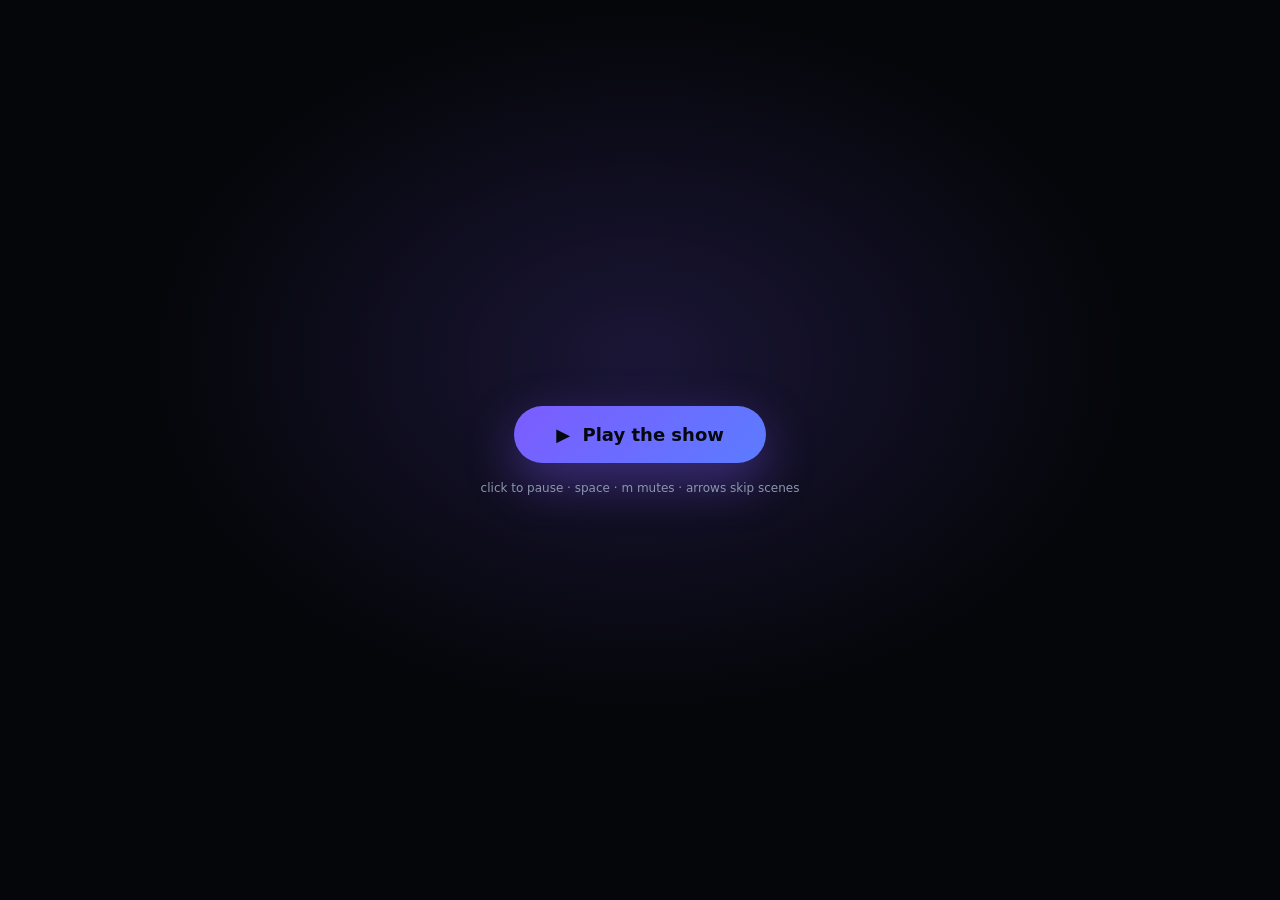
==== commit 76b1864d: "fix(a11y): the accent takes a dark ink, scoped to the accent #5b7cff carries white at 3.64:1 and the" ====
--- a/examples/alan-watts.html
+++ b/examples/alan-watts.html
@@ -371,6 +371,10 @@
 .mix-order b { color: var(--ink); font-weight: 600; }
 #mixStyles { margin-bottom: 6px; }
 
+</style>
+<style>
+/* ---- a11y: the accent #5b7cff takes a dark ink (3.64 -> 5.2:1) ------------ */
+button,a.btn.primary{color:#06080f!important}   /* clears both gradient stops: 4.6 and 5.5 */
 </style>
 </head>
 <body>
